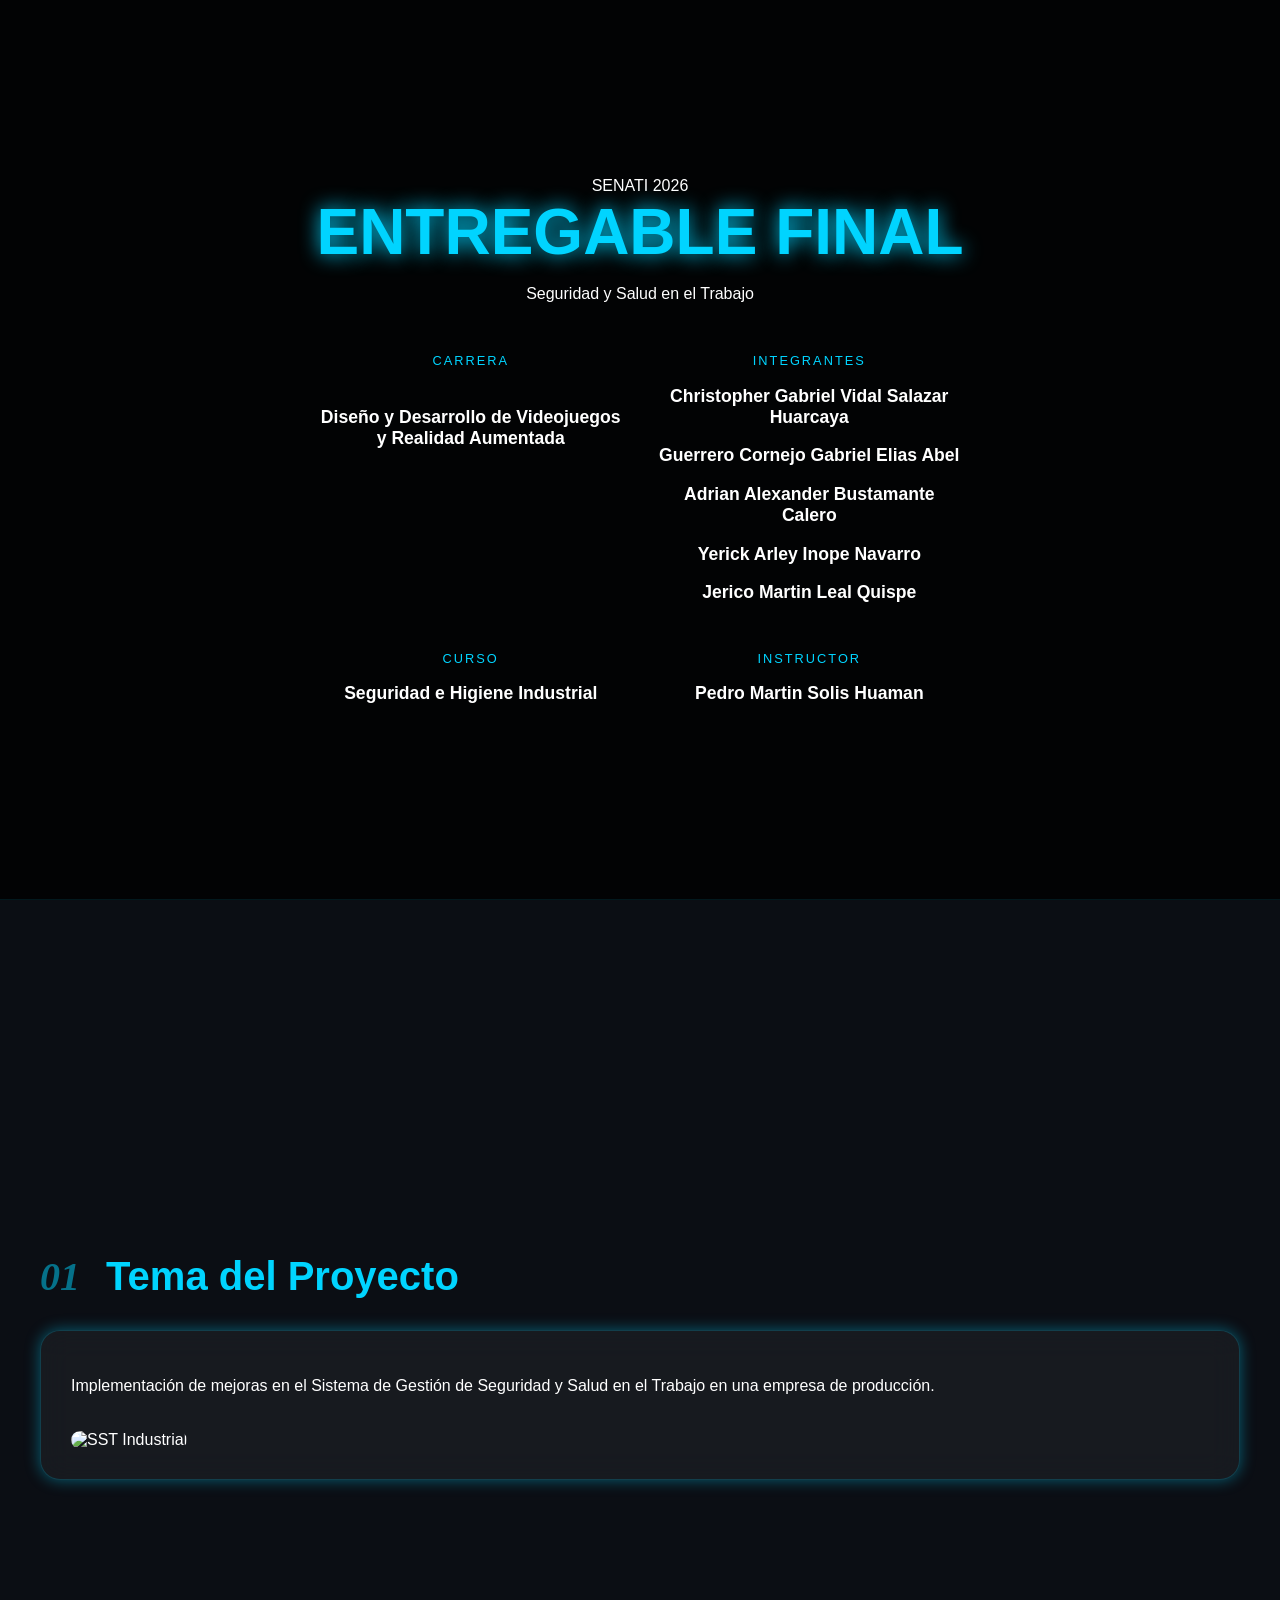
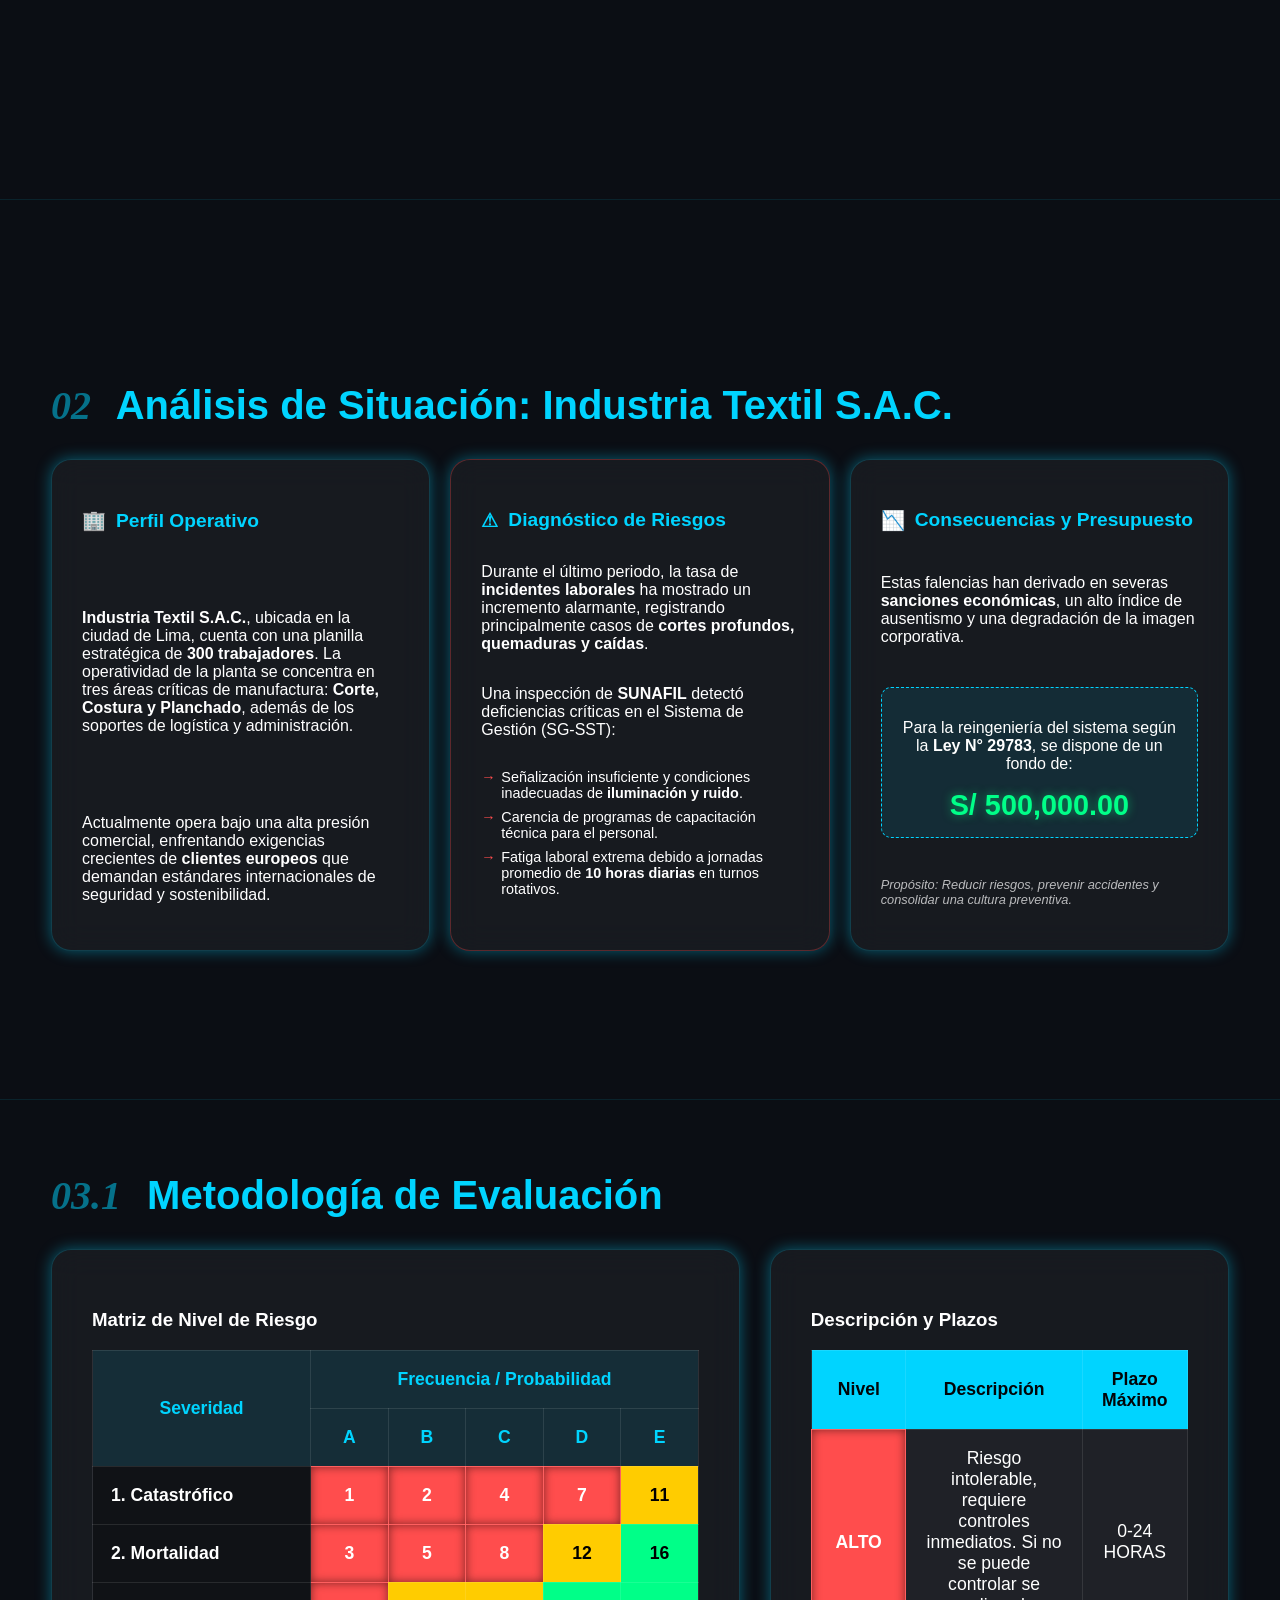
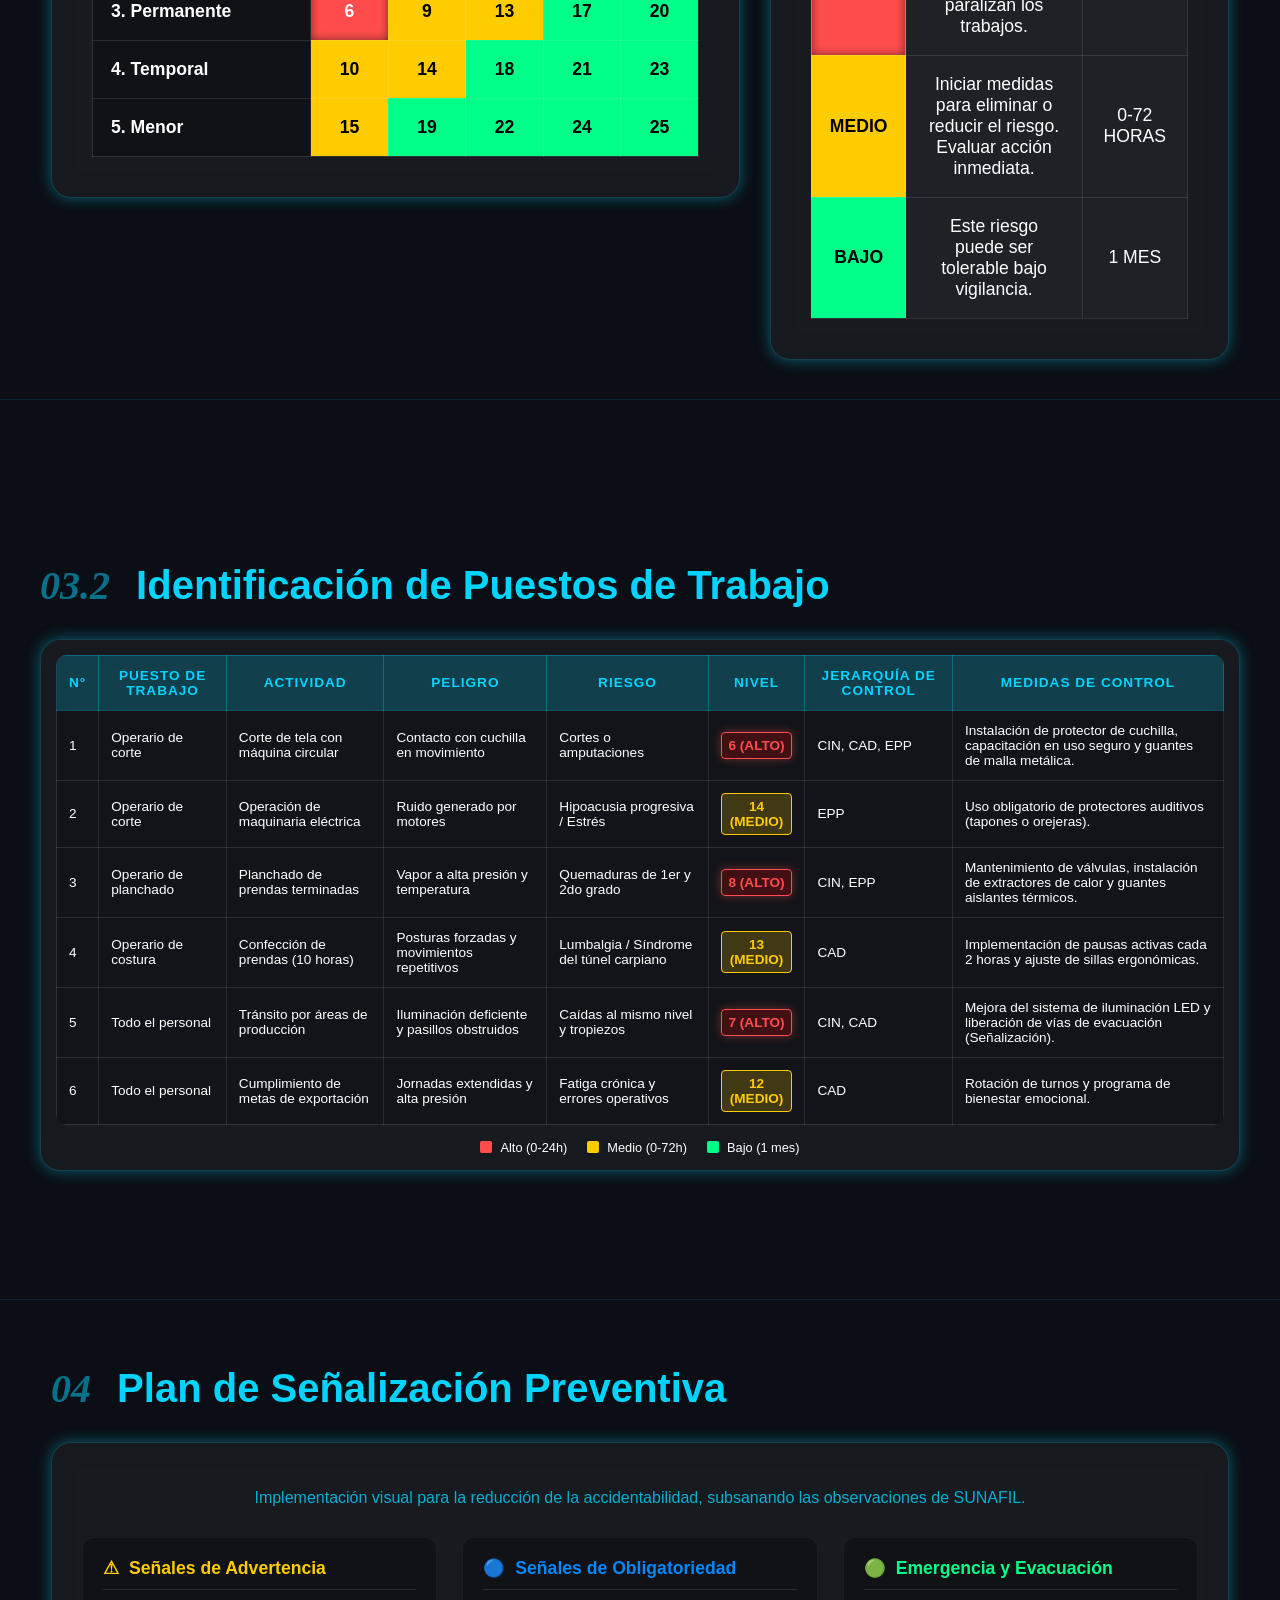
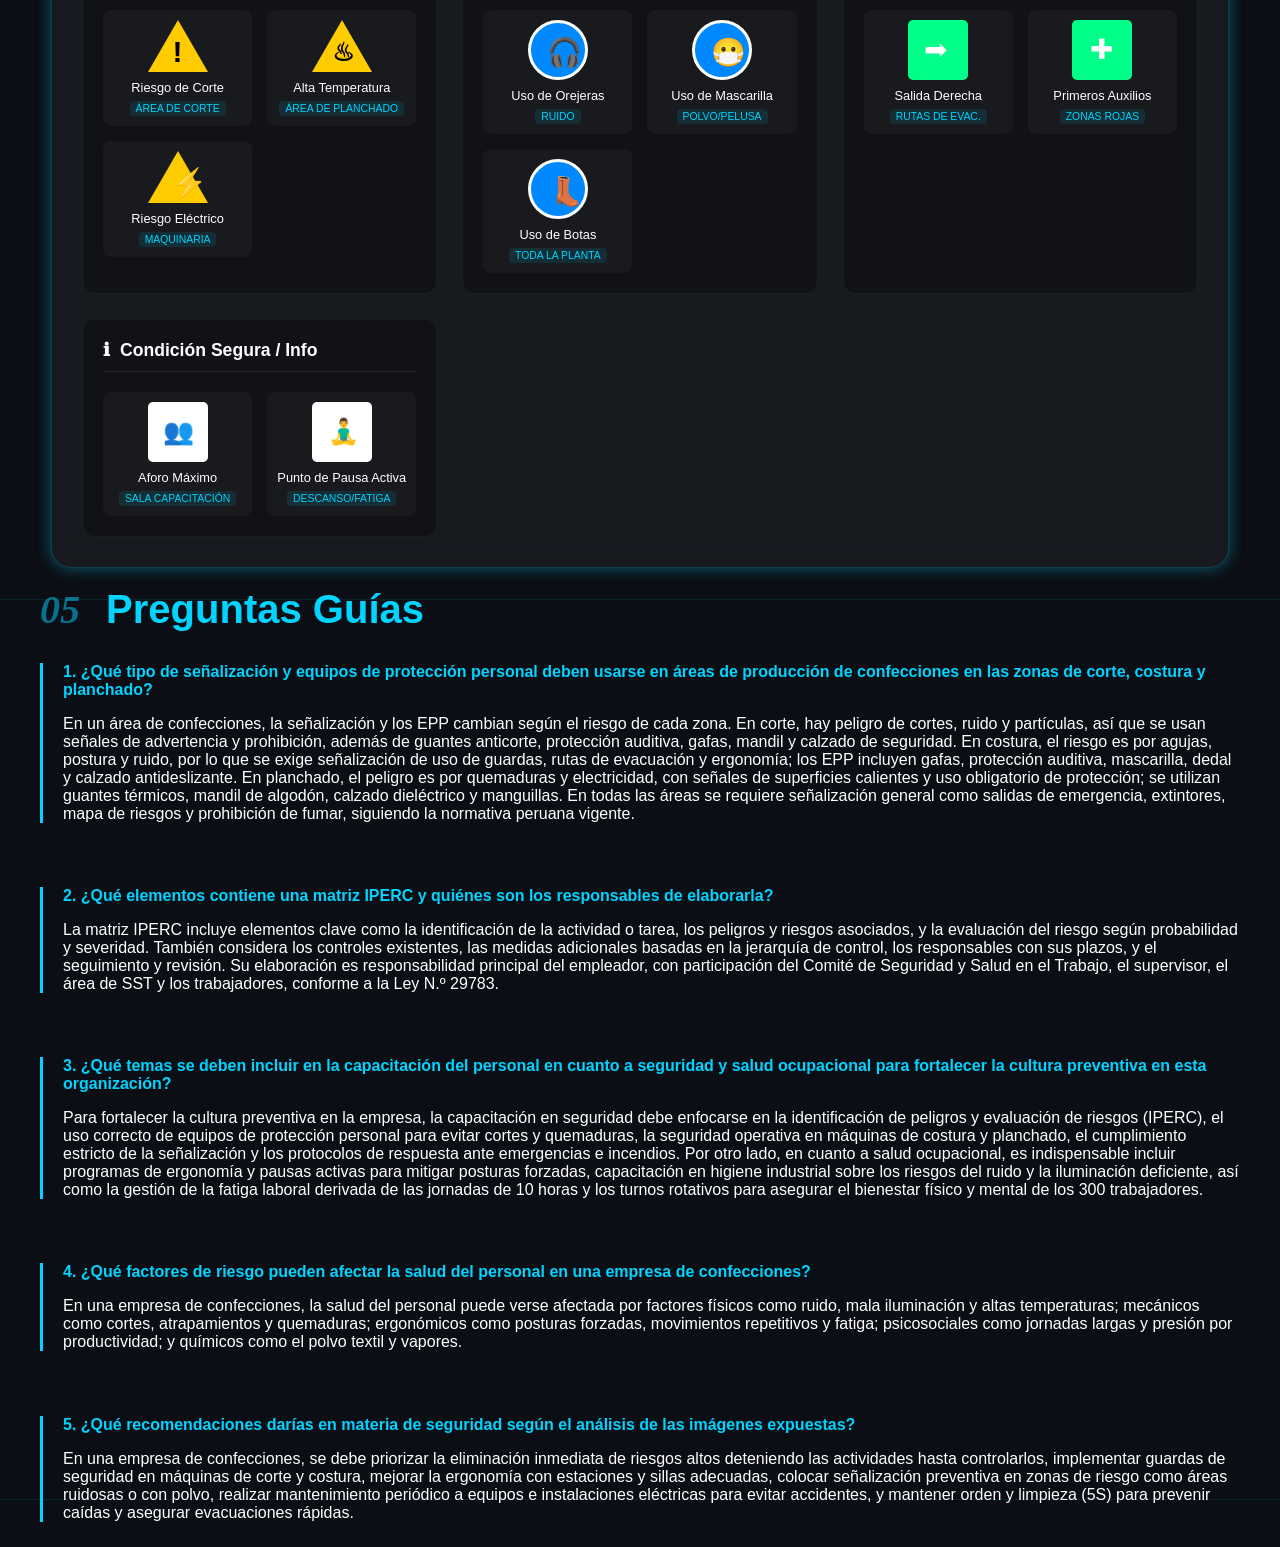
==== index.html @ 2382eca7 "Add files via upload" ====
<!DOCTYPE html>
<html lang="es">
<head>
    <meta charset="UTF-8">
    <meta name="viewport" content="width=device-width, initial-scale=1.0">
    <title>Exposición</title>
    <link rel="stylesheet" href="style.css">
</head>
<body>

    <section class="slide portadas">
        <div class="overlay">
            <div class="header-info">
                <span class="badge-senati">SENATI 2026</span>
            </div>
            <div class="main-title">
                <h1 class="neon-text-static">ENTREGABLE FINAL</h1>
                <p class="subtitle">Seguridad y Salud en el Trabajo</p>
            </div>
            <div class="team-grid">
                <div class="info-item">
                    <label>CARRERA</label>
                    <p><br>Diseño y Desarrollo de Videojuegos y Realidad Aumentada</p>
                </div>
                <div class="info-item">
                    <label>INTEGRANTES</label>
                    <p>Christopher Gabriel Vidal Salazar Huarcaya</p>
                    <p>Guerrero Cornejo Gabriel Elias Abel</p>
                    <p>Adrian Alexander Bustamante Calero</p>
                    <p>Yerick Arley Inope Navarro</p>
                    <p>Jerico Martin Leal Quispe</p>
                </div>
                <div class="info-item">
                    <label>CURSO</label>
                    <p>Seguridad e Higiene Industrial</p>
                </div>
                <div class="info-item">
                    <label>INSTRUCTOR</label>
                    <p>Pedro Martin Solis Huaman</p>
                </div>
            </div>
        </div>
    </section>

    <section class="slide">
        <div class="container">
            <h2 class="section-title"><span class="number">01</span> Tema del Proyecto</h2>
            <div class="glass-card theme-box">
                <p class="highlight-text">Implementación de mejoras en el Sistema de Gestión de Seguridad y Salud en el Trabajo en una empresa de producción.</p>
                <div class="image-placeholder">
                    <img src="https://media.fashionnetwork.com/cdn-cgi/image/format=auto/m/4991/50d8/a78f/7e57/8fc9/8feb/17f2/c57a/26e0/ba05/ba05.jpeg" alt="SST Industrial">
                </div>
            </div>
        </div>
    </section>

   <section class="slide">
    <div class="container wide-container">
        <h2 class="section-title"><span class="number">02</span> Análisis de Situación: Industria Textil S.A.C.</h2>
        
        <div class="grid-context">
            <div class="glass-card context-box">
                <h3><span class="icon">🏢</span> Perfil Operativo</h3>
                <p><strong>Industria Textil S.A.C.</strong>, ubicada en la ciudad de Lima, cuenta con una planilla estratégica de <strong>300 trabajadores</strong>. La operatividad de la planta se concentra en tres áreas críticas de manufactura: <strong>Corte, Costura y Planchado</strong>, además de los soportes de logística y administración.</p>
                <p>Actualmente opera bajo una alta presión comercial, enfrentando exigencias crecientes de <strong>clientes europeos</strong> que demandan estándares internacionales de seguridad y sostenibilidad.</p>
            </div>

            <div class="glass-card context-box critical">
                <h3><span class="icon">⚠</span> Diagnóstico de Riesgos</h3>
                <p>Durante el último periodo, la tasa de <strong>incidentes laborales</strong> ha mostrado un incremento alarmante, registrando principalmente casos de <strong>cortes profundos, quemaduras y caídas</strong>.</p>
                <p>Una inspección de <strong>SUNAFIL</strong> detectó deficiencias críticas en el Sistema de Gestión (SG-SST):</p>
                <ul class="neon-list-small">
                    <li>Señalización insuficiente y condiciones inadecuadas de <strong>iluminación y ruido</strong>.</li>
                    <li>Carencia de programas de capacitación técnica para el personal.</li>
                    <li>Fatiga laboral extrema debido a jornadas promedio de <strong>10 horas diarias</strong> en turnos rotativos.</li>
                </ul>
            </div>

            <div class="glass-card context-box">
                <h3><span class="icon">📉</span> Consecuencias y Presupuesto</h3>
                <p>Estas falencias han derivado en severas <strong>sanciones económicas</strong>, un alto índice de ausentismo y una degradación de la imagen corporativa.</p>
                <div class="budget-highlight">
                    <p>Para la reingeniería del sistema según la <strong>Ley N° 29783</strong>, se dispone de un fondo de:</p>
                    <div class="amount">S/ 500,000.00</div>
                </div>
                <p class="legal-note">Propósito: Reducir riesgos, prevenir accidentes y consolidar una cultura preventiva.</p>
            </div>
        </div>
    </div>
</section>

    <section class="slide">
    <div class="container wide-container">
        <h2 class="section-title"><span class="number">03.1</span> Metodología de Evaluación</h2>
        <div class="grid-methodology">
            
            <div class="glass-card big-card">
                <h3>Matriz de Nivel de Riesgo</h3>
                <table class="risk-matrix big-table">
                    <thead>
                        <tr>
                            <th rowspan="2" class="diagonal">Severidad</th>
                            <th colspan="5">Frecuencia / Probabilidad</th>
                        </tr>
                        <tr>
                            <th>A</th>
                            <th>B</th>
                            <th>C</th>
                            <th>D</th>
                            <th>E</th>
                        </tr>
                    </thead>
                    <tbody>
                        <tr><td class="lbl">1. Catastrófico</td><td class="m-red">1</td><td class="m-red">2</td><td class="m-red">4</td><td class="m-red">7</td><td class="m-yellow">11</td></tr>
                        <tr><td class="lbl">2. Mortalidad</td><td class="m-red">3</td><td class="m-red">5</td><td class="m-red">8</td><td class="m-yellow">12</td><td class="m-green">16</td></tr>
                        <tr><td class="lbl">3. Permanente</td><td class="m-red">6</td><td class="m-yellow">9</td><td class="m-yellow">13</td><td class="m-green">17</td><td class="m-green">20</td></tr>
                        <tr><td class="lbl">4. Temporal</td><td class="m-yellow">10</td><td class="m-yellow">14</td><td class="m-green">18</td><td class="m-green">21</td><td class="m-green">23</td></tr>
                        <tr><td class="lbl">5. Menor</td><td class="m-yellow">15</td><td class="m-green">19</td><td class="m-green">22</td><td class="m-green">24</td><td class="m-green">25</td></tr>
                    </tbody>
                </table>
            </div>

            <div class="glass-card big-card">
                <h3>Descripción y Plazos</h3>
                <table class="deadline-table big-table">
                    <thead>
                        <tr>
                            <th>Nivel</th>
                            <th>Descripción</th>
                            <th>Plazo Máximo</th>
                        </tr>
                    </thead>
                    <tbody>
                        <tr class="row-large">
                            <td class="m-red">ALTO</td>
                            <td>Riesgo intolerable, requiere controles inmediatos. Si no se puede controlar se paralizan los trabajos.</td>
                            <td>0-24 HORAS</td>
                        </tr>
                        <tr class="row-large">
                            <td class="m-yellow">MEDIO</td>
                            <td>Iniciar medidas para eliminar o reducir el riesgo. Evaluar acción inmediata.</td>
                            <td>0-72 HORAS</td>
                        </tr>
                        <tr class="row-large">
                            <td class="m-green">BAJO</td>
                            <td>Este riesgo puede ser tolerable bajo vigilancia.</td>
                            <td>1 MES</td>
                        </tr>
                    </tbody>
                </table>
            </div>

        </div>
    </div>
</section>

    <section class="slide">
    <div class="container">
        <h2 class="section-title"><span class="number">03.2</span> Identificación de Puestos de Trabajo</h2>
        <div class="glass-card table-main-container">
            <div class="table-scroll">
                <table class="iperc-table">
                    <thead>
                        <tr>
                            <th>N°</th>
                            <th>Puesto de Trabajo</th>
                            <th>Actividad</th>
                            <th>Peligro</th>
                            <th>Riesgo</th>
                            <th>Nivel</th>
                            <th>Jerarquía de Control</th>
                            <th>Medidas de Control</th>
                        </tr>
                    </thead>
                    <tbody>
                        <tr>
    <td>1</td>
    <td>Operario de corte</td>
    <td>Corte de tela con máquina circular</td>
    <td>Contacto con cuchilla en movimiento</td>
    <td>Cortes o amputaciones</td>
    <td><span class="risk-badge red">6 (ALTO)</span></td>
    <td>CIN, CAD, EPP</td>
    <td>Instalación de protector de cuchilla, capacitación en uso seguro y guantes de malla metálica.</td>
</tr>

<tr>
    <td>2</td>
    <td>Operario de corte</td>
    <td>Operación de maquinaria eléctrica</td>
    <td>Ruido generado por motores</td>
    <td>Hipoacusia progresiva / Estrés</td>
    <td><span class="risk-badge yellow">14 (MEDIO)</span></td>
    <td>EPP</td>
    <td>Uso obligatorio de protectores auditivos (tapones o orejeras).</td>
</tr>

<tr>
    <td>3</td>
    <td>Operario de planchado</td>
    <td>Planchado de prendas terminadas</td>
    <td>Vapor a alta presión y temperatura</td>
    <td>Quemaduras de 1er y 2do grado</td>
    <td><span class="risk-badge red">8 (ALTO)</span></td>
    <td>CIN, EPP</td>
    <td>Mantenimiento de válvulas, instalación de extractores de calor y guantes aislantes térmicos.</td>
</tr>

<tr>
    <td>4</td>
    <td>Operario de costura</td>
    <td>Confección de prendas (10 horas)</td>
    <td>Posturas forzadas y movimientos repetitivos</td>
    <td>Lumbalgia / Síndrome del túnel carpiano</td>
    <td><span class="risk-badge yellow">13 (MEDIO)</span></td>
    <td>CAD</td>
    <td>Implementación de pausas activas cada 2 horas y ajuste de sillas ergonómicas.</td>
</tr>

<tr>
    <td>5</td>
    <td>Todo el personal</td>
    <td>Tránsito por áreas de producción</td>
    <td>Iluminación deficiente y pasillos obstruidos</td>
    <td>Caídas al mismo nivel y tropiezos</td>
    <td><span class="risk-badge red">7 (ALTO)</span></td>
    <td>CIN, CAD</td>
    <td>Mejora del sistema de iluminación LED y liberación de vías de evacuación (Señalización).</td>
</tr>

<tr>
    <td>6</td>
    <td>Todo el personal</td>
    <td>Cumplimiento de metas de exportación</td>
    <td>Jornadas extendidas y alta presión</td>
    <td>Fatiga crónica y errores operativos</td>
    <td><span class="risk-badge yellow">12 (MEDIO)</span></td>
    <td>CAD</td>
    <td>Rotación de turnos y programa de bienestar emocional.</td>
</tr>
                    </tbody>
                </table>
            </div>
            
            <div class="matrix-legend">
                <div class="legend-item"><span class="box red"></span> Alto (0-24h)</div>
                <div class="legend-item"><span class="box yellow"></span> Medio (0-72h)</div>
                <div class="legend-item"><span class="box green"></span> Bajo (1 mes)</div>
            </div>
        </div>
    </div>
</section>

<section class="slide">
    <div class="container wide-container">
        <h2 class="section-title"><span class="number">04</span> Plan de Señalización Preventiva</h2>
        <div class="glass-card signage-panel">
            <p class="panel-intro">Implementación visual para la reducción de la accidentabilidad, subsanando las observaciones de SUNAFIL.</p>
            
            <div class="signage-grid">
                
                <div class="sign-group warning">
                    <h3><span class="icon">⚠</span> Señales de Advertencia</h3>
                    <div class="sign-list">
                        <div class="sign-item">
                            <div class="sign-visual warning-sign"></div>
                            <p>Riesgo de Corte</p>
                            <span class="area-tag">Área de Corte</span>
                        </div>
                        <div class="sign-item">
                            <div class="sign-visual warning-sign temp"></div>
                            <p>Alta Temperatura</p>
                            <span class="area-tag">Área de Planchado</span>
                        </div>
                        <div class="sign-item">
                            <div class="sign-visual warning-sign elec"></div>
                            <p>Riesgo Eléctrico</p>
                            <span class="area-tag">Maquinaria</span>
                        </div>
                    </div>
                </div>

                <div class="sign-group mandatory">
                    <h3><span class="icon">🔵</span> Señales de Obligatoriedad</h3>
                    <div class="sign-list">
                        <div class="sign-item">
                            <div class="sign-visual mandatory-sign ear"></div>
                            <p>Uso de Orejeras</p>
                            <span class="area-tag">Ruido</span>
                        </div>
                        <div class="sign-item">
                            <div class="sign-visual mandatory-sign mask"></div>
                            <p>Uso de Mascarilla</p>
                            <span class="area-tag">Polvo/Pelusa</span>
                        </div>
                        <div class="sign-item">
                            <div class="sign-visual mandatory-sign boot"></div>
                            <p>Uso de Botas</p>
                            <span class="area-tag">Toda la Planta</span>
                        </div>
                    </div>
                </div>

                <div class="sign-group emergency">
                    <h3><span class="icon">🟢</span> Emergencia y Evacuación</h3>
                    <div class="sign-list">
                        <div class="sign-item">
                            <div class="sign-visual emergency-sign exit-r"></div>
                            <p>Salida Derecha</p>
                            <span class="area-tag">Rutas de Evac.</span>
                        </div>
                        <div class="sign-item">
                            <div class="sign-visual emergency-sign f-aid"></div>
                            <p>Primeros Auxilios</p>
                            <span class="area-tag">Zonas Rojas</span>
                        </div>
                    </div>
                </div>

                <div class="sign-group info">
                    <h3><span class="icon">ℹ</span> Condición Segura / Info</h3>
                    <div class="sign-list">
                        <div class="sign-item">
                            <div class="sign-visual info-sign aforo"></div>
                            <p>Aforo Máximo</p>
                            <span class="area-tag">Sala Capacitación</span>
                        </div>
                        <div class="sign-item">
                            <div class="sign-visual info-sign pauses"></div>
                            <p>Punto de Pausa Activa</p>
                            <span class="area-tag">Descanso/Fatiga</span>
                        </div>
                    </div>
                </div>

            </div>
        </div>
    </div>
</section>

    <section class="slide">
        <div class="container">
            <h2 class="section-title"><span class="number">05</span> Preguntas Guías</h2>
            <div class="accordion">
                <div class="question-item">
                    <h4>1. ¿Qué tipo de señalización y equipos de protección personal deben usarse en áreas de producción de confecciones en las zonas de corte, costura y planchado?</h4>
                    <p>En un área de confecciones, la señalización y los EPP cambian según el riesgo de cada zona. En corte, hay peligro de cortes, ruido y partículas, así que se usan señales de advertencia y prohibición, además de guantes anticorte, protección auditiva, gafas, mandil y calzado de seguridad. En costura, el riesgo es por agujas, postura y ruido, por lo que se exige señalización de uso de guardas, rutas de evacuación y ergonomía; los EPP incluyen gafas, protección auditiva, mascarilla, dedal y calzado antideslizante. En planchado, el peligro es por quemaduras y electricidad, con señales de superficies calientes y uso obligatorio de protección; se utilizan guantes térmicos, mandil de algodón, calzado dieléctrico y manguillas. En todas las áreas se requiere señalización general como salidas de emergencia, extintores, mapa de riesgos y prohibición de fumar, siguiendo la normativa peruana vigente.</p>
                </div>
                <br>
                <div class="question-item">
                    <h4>2. ¿Qué elementos contiene una matriz IPERC y quiénes son los responsables de elaborarla?</h4>
                    <p>La matriz IPERC incluye elementos clave como la identificación de la actividad o tarea, los peligros y riesgos asociados, y la evaluación del riesgo según probabilidad y severidad. También considera los controles existentes, las medidas adicionales basadas en la jerarquía de control, los responsables con sus plazos, y el seguimiento y revisión. Su elaboración es responsabilidad principal del empleador, con participación del Comité de Seguridad y Salud en el Trabajo, el supervisor, el área de SST y los trabajadores, conforme a la Ley N.º 29783.</p>
                </div>
                <br>
                <div class="question-item">
                    <h4>3. ¿Qué temas se deben incluir en la capacitación del personal en cuanto a seguridad y salud ocupacional para fortalecer la cultura preventiva en esta organización?</h4>
                    <p>Para fortalecer la cultura preventiva en la empresa, la capacitación en seguridad debe enfocarse en la identificación de peligros y evaluación de riesgos (IPERC), el uso correcto de equipos de protección personal para evitar cortes y quemaduras, la seguridad operativa en máquinas de costura y planchado, el cumplimiento estricto de la señalización y los protocolos de respuesta ante emergencias e incendios. Por otro lado, en cuanto a salud ocupacional, es indispensable incluir programas de ergonomía y pausas activas para mitigar posturas forzadas, capacitación en higiene industrial sobre los riesgos del ruido y la iluminación deficiente, así como la gestión de la fatiga laboral derivada de las jornadas de 10 horas y los turnos rotativos para asegurar el bienestar físico y mental de los 300 trabajadores.</p>
                </div>
                <br>
                <div class="question-item">
                    <h4>4. ¿Qué factores de riesgo pueden afectar la salud del personal en una empresa de confecciones?</h4>
                    <p>En una empresa de confecciones, la salud del personal puede verse afectada por factores físicos como ruido, mala iluminación y altas temperaturas; mecánicos como cortes, atrapamientos y quemaduras; ergonómicos como posturas forzadas, movimientos repetitivos y fatiga; psicosociales como jornadas largas y presión por productividad; y químicos como el polvo textil y vapores.</p>
                </div>
                <br>
                <div class="question-item">
                    <h4>5. ¿Qué recomendaciones darías en materia de seguridad según el análisis de las imágenes expuestas?</h4>
                    <p>En una empresa de confecciones, se debe priorizar la eliminación inmediata de riesgos altos deteniendo las actividades hasta controlarlos, implementar guardas de seguridad en máquinas de corte y costura, mejorar la ergonomía con estaciones y sillas adecuadas, colocar señalización preventiva en zonas de riesgo como áreas ruidosas o con polvo, realizar mantenimiento periódico a equipos e instalaciones eléctricas para evitar accidentes, y mantener orden y limpieza (5S) para prevenir caídas y asegurar evacuaciones rápidas.</p>
                </div>
            </div>
        </div>
    </section>


</body>
</html>
---- style.css ----
:root {
    --neon-blue: #00d4ff;
    --dark-bg: #030508;
    --glass-bg: rgba(255, 255, 255, 0.05);
    --border-glow: 0 0 15px rgba(0, 212, 255, 0.4);
}

* { box-sizing: border-box; }

body {
    background-color: var(--dark-bg);
    color: #e6edf3;
    font-family: 'Segoe UI', sans-serif;
    margin: 0;
    scroll-snap-type: y mandatory; /* Hace que se detenga en cada slide */
}

.slide {
    height: 100vh;
    display: flex;
    align-items: center;
    justify-content: center;
    scroll-snap-align: start;
    padding: 20px;
    border-bottom: 1px solid rgba(0, 212, 255, 0.1);
}

.container { width: 100%; max-width: 1200px; }

/* PORTADA */
.portadas {
    background-image: linear-gradient(rgba(0,0,0,0.8), rgba(0,0,0,0.8)), 
                      url('https://images.unsplash.com/photo-1504384308090-c894fdcc538d?auto=format&fit=crop&q=80&w=2000');
    background-size: cover;
    text-align: center;
}

.neon-text-static {
    font-size: 4rem;
    color: var(--neon-blue);
    text-shadow: 0 0 20px var(--neon-blue);
    margin: 0;
}

.team-grid {
    display: grid;
    grid-template-columns: repeat(auto-fit, minmax(200px, 1fr));
    gap: 30px;
    margin-top: 50px;
}

.info-item label {
    display: block;
    color: var(--neon-blue);
    font-size: 0.8rem;
    letter-spacing: 2px;
    margin-bottom: 5px;
}

.info-item p { font-weight: bold; font-size: 1.1rem; }

/* CARDS E INTERFAZ */
.glass-card {
    background: var(--glass-bg);
    backdrop-filter: blur(15px);
    border: 1px solid rgba(0, 212, 255, 0.2);
    border-radius: 20px;
    padding: 30px;
    box-shadow: var(--border-glow);
}

.section-title {
    font-size: 2.5rem;
    color: var(--neon-blue);
    margin-bottom: 30px;
}

.number {
    font-family: serif;
    font-style: italic;
    opacity: 0.5;
    margin-right: 15px;
}

.grid-2col {
    display: grid;
    grid-template-columns: 1fr 1fr;
    gap: 30px;
}

/* IMAGENES */
.image-placeholder img {
    width: 100%;
    border-radius: 10px;
    margin-top: 20px;
    filter: grayscale(30%) contrast(1.2);
}

.mini-gallery {
    display: grid;
    grid-template-columns: 1fr 1fr;
    gap: 10px;
}

.img-thumb {
    background: #111;
    height: 100px;
    display: flex;
    align-items: center;
    justify-content: center;
    border: 1px dashed var(--neon-blue);
    border-radius: 8px;
}

/* LISTAS Y PREGUNTAS */
.neon-list li {
    margin-bottom: 10px;
    list-style: none;
}
.neon-list li::before {
    content: "⚡";
    margin-right: 10px;
    color: var(--neon-blue);
}

.question-item {
    border-left: 3px solid var(--neon-blue);
    padding-left: 20px;
    margin-bottom: 25px;
}

.question-item h4 { color: var(--neon-blue); margin-bottom: 5px; }

footer {
    position: fixed;
    bottom: 10px;
    width: 100%;
    text-align: center;
    font-size: 0.7rem;
    opacity: 0.5;
}
/* Estilos específicos para la Matriz IPERC */
.table-main-container {
    padding: 15px !important;
}

.table-scroll {
    overflow-x: auto;
    border-radius: 10px;
}

.iperc-table {
    width: 100%;
    border-collapse: collapse;
    font-size: 0.85rem;
    color: #fff;
}

.iperc-table th {
    background: rgba(0, 212, 255, 0.2);
    color: var(--neon-blue);
    padding: 12px;
    border: 1px solid rgba(0, 212, 255, 0.3);
    text-transform: uppercase;
    letter-spacing: 1px;
}

.iperc-table td {
    padding: 12px;
    border: 1px solid rgba(255, 255, 255, 0.1);
    background: rgba(0, 0, 0, 0.2);
}

/* Badges de Riesgo Neón */
.risk-badge {
    display: block;
    padding: 5px;
    text-align: center;
    border-radius: 4px;
    font-weight: bold;
}

.risk-badge.red {
    background: rgba(255, 0, 0, 0.2);
    color: #ff4d4d;
    border: 1px solid #ff4d4d;
    box-shadow: 0 0 10px rgba(255, 77, 77, 0.4);
}

.risk-badge.yellow {
    background: rgba(255, 204, 0, 0.2);
    color: #ffcc00;
    border: 1px solid #ffcc00;
}

/* Leyenda inferior */
.matrix-legend {
    display: flex;
    gap: 20px;
    margin-top: 15px;
    justify-content: center;
    font-size: 0.8rem;
}

.legend-item { display: flex; align-items: center; gap: 8px; }

.box { width: 12px; height: 12px; border-radius: 2px; }
.box.red { background: #ff4d4d; }
.box.yellow { background: #ffcc00; }
.box.green { background: #00ff88; }
/* Estilos para las tablas de metodología */
.risk-matrix, .deadline-table {
    width: 100%;
    border-collapse: collapse;
    font-size: 0.75rem;
    text-align: center;
}

.risk-matrix th, .risk-matrix td, 
.deadline-table th, .deadline-table td {
    border: 1px solid rgba(255, 255, 255, 0.1);
    padding: 8px;
}

.risk-matrix th {
    background: rgba(0, 212, 255, 0.1);
    color: var(--neon-blue);
}

.risk-matrix .lbl {
    text-align: left;
    background: rgba(0, 0, 0, 0.3);
    font-weight: bold;
}

/* Colores de la Matriz */
.m-red {
    background: #ff4d4d !important;
    color: white;
    font-weight: bold;
    box-shadow: inset 0 0 10px rgba(0,0,0,0.5);
}

.m-yellow {
    background: #ffcc00 !important;
    color: black;
    font-weight: bold;
}

.m-green {
    background: #00ff88 !important;
    color: black;
    font-weight: bold;
}

/* Tabla de Plazos */
.deadline-table th {
    background: var(--neon-blue);
    color: var(--dark-bg);
}

.deadline-table td {
    background: rgba(255, 255, 255, 0.03);
}
/* Contenedor extra ancho para esta sección */
.wide-container {
    max-width: 95% !important;
}

.grid-methodology {
    display: grid;
    grid-template-columns: 1.2fr 0.8fr; /* La matriz de números es un poco más ancha */
    gap: 30px;
    align-items: start;
}

.big-card {
    padding: 40px !important; /* Más espacio interno */
}

/* Aumentar tamaño de tablas */
.big-table {
    font-size: 1.1rem !important; /* Texto más grande */
}

.big-table th, .big-table td {
    padding: 18px !important; /* Celdas más amplias */
}

/* Para la tabla de plazos, dar más altura a las filas */
.row-large td {
    height: 100px;
    vertical-align: middle;
}

/* Efecto Hover para resaltar durante la charla */
.big-table tbody tr:hover {
    background: rgba(0, 212, 255, 0.1);
    cursor: pointer;
}

/* Ajuste para pantallas pequeñas */
@media (max-width: 1100px) {
    .grid-methodology {
        grid-template-columns: 1fr;
    }
}
.budget-box {
    background: rgba(0, 255, 136, 0.1);
    border: 1px solid #00ff88;
    padding: 20px;
    border-radius: 10px;
    text-align: center;
    margin-top: 20px;
}

.budget-box label {
    font-size: 0.7rem;
    letter-spacing: 2px;
    color: #00ff88;
    display: block;
    margin-bottom: 10px;
}

.info-highlight {
    border-left: 3px solid var(--neon-blue);
    padding-left: 15px;
    font-style: italic;
    margin-bottom: 20px;
}
/* Bloques de información dentro de las cards */
.info-block {
    margin-top: 20px;
    background: rgba(0, 0, 0, 0.3);
    padding: 15px;
    border-radius: 10px;
    border-left: 3px solid var(--neon-blue);
}

.info-block h4 {
    margin-top: 0;
    color: var(--neon-blue);
    font-size: 0.9rem;
    text-transform: uppercase;
}

/* Caja de indicadores de impacto */
.status-box {
    display: flex;
    gap: 15px;
    margin: 20px 0;
}

.status-item {
    flex: 1;
    background: rgba(255, 255, 255, 0.03);
    padding: 10px;
    border-radius: 8px;
    text-align: center;
    border: 1px solid rgba(255, 255, 255, 0.1);
}

.status-item label {
    display: block;
    font-size: 0.65rem;
    text-transform: uppercase;
    margin-bottom: 5px;
}

.status-item .val {
    font-size: 1.4rem;
    font-weight: bold;
}
/* --- PANEL DE SEÑALÉTICA --- */
.signage-panel {
    padding: 30px !important;
}

.panel-intro {
    text-align: center;
    color: var(--neon-blue);
    font-size: 1rem;
    margin-bottom: 30px;
    opacity: 0.8;
}

.signage-grid {
    display: grid;
    grid-template-columns: repeat(auto-fit, minmax(280px, 1fr));
    gap: 25px;
}

.sign-group {
    background: rgba(0, 0, 0, 0.3);
    border-radius: 12px;
    padding: 20px;
    border: 1px solid rgba(255, 255, 255, 0.05);
}

.sign-group h3 {
    margin-top: 0;
    font-size: 1.1rem;
    display: flex;
    align-items: center;
    gap: 10px;
    border-bottom: 1px solid rgba(255, 255, 255, 0.1);
    padding-bottom: 10px;
}

/* Colores de Títulos por Grupo */
.sign-group.warning h3 { color: #ffcc00; } /* Amarillo Advertencia */
.sign-group.mandatory h3 { color: #0088ff; } /* Azul Obligatorio */
.sign-group.emergency h3 { color: #00ff88; } /* Verde Emergencia */
.sign-group.info h3 { color: #fff; }

.sign-list {
    display: grid;
    grid-template-columns: repeat(auto-fit, minmax(110px, 1fr));
    gap: 15px;
    margin-top: 20px;
}

.sign-item {
    text-align: center;
    background: rgba(255, 255, 255, 0.03);
    padding: 10px;
    border-radius: 8px;
    transition: 0.3s;
}

.sign-item:hover {
    transform: translateY(-5px);
    background: rgba(255, 255, 255, 0.08);
}

.sign-item p {
    font-size: 0.8rem;
    margin: 8px 0 3px 0;
}

.area-tag {
    display: inline-block;
    font-size: 0.65rem;
    color: var(--neon-blue);
    background: rgba(0, 212, 255, 0.1);
    padding: 2px 6px;
    border-radius: 4px;
    text-transform: uppercase;
}

/* --- DIBUJO DE SEÑALES CSS (Iconos Simulados) --- */
.sign-visual {
    width: 60px;
    height: 60px;
    margin: 0 auto;
    position: relative;
}

/* 1. Advertencia (Triángulo) */
.warning-sign {
    border-left: 30px solid transparent;
    border-right: 30px solid transparent;
    border-bottom: 52px solid #ffcc00;
    width: 0; height: 0;
}
.warning-sign::after { /* Símbolo interno */
    content: "!";
    position: absolute;
    color: #000; font-weight: bold; font-size: 30px;
    top: 15px; left: -5px;
}
/* Variaciones */
.warning-sign.temp::after { content: "♨"; font-size: 25px; top: 18px; left: -10px; }
.warning-sign.elec::after { content: "⚡"; top: 15px; left: -8px; }


/* 2. Obligatoriedad (Círculo) */
.mandatory-sign {
    background: #0088ff;
    border-radius: 50%;
    border: 3px solid #fff;
}
.mandatory-sign::after {
    position: absolute; color: #fff; font-size: 28px;
}
.mandatory-sign.ear::after { content: "🎧"; top: 13px; left: 16px; }
.mandatory-sign.mask::after { content: "😷"; top: 13px; left: 16px; }
.mandatory-sign.boot::after { content: "👢"; top: 13px; left: 18px; }


/* 3. Emergencia (Rectángulo) */
.emergency-sign {
    background: #00ff88;
    border-radius: 5px;
}
.emergency-sign::after {
    position: absolute; color: #fff; font-size: 28px;
}
.emergency-sign.exit-r::after { content: "➡"; top: 13px; left: 16px; }
.emergency-sign.f-aid::after { content: "✚"; top: 13px; left: 18px; }


/* 4. Info (Rectángulo Blanco) */
.info-sign {
    background: #fff;
    border-radius: 5px;
}
.info-sign::after {
    position: absolute; color: #000; font-size: 25px;
}
.info-sign.aforo::after { content: "👥"; top: 15px; left: 15px; }
.info-sign.pauses::after { content: "🧘‍♂️"; top: 15px; left: 16px; }
/* Layout del Contexto Extendido */
.grid-context {
    display: grid;
    grid-template-columns: repeat(auto-fit, minmax(300px, 1fr));
    gap: 20px;
    margin-top: 20px;
}

.context-box {
    display: flex;
    flex-direction: column;
    justify-content: space-between;
}

.context-box h3 {
    color: var(--neon-blue);
    font-size: 1.2rem;
    margin-bottom: 15px;
    display: flex;
    align-items: center;
    gap: 10px;
}

.critical {
    border: 1px solid rgba(255, 77, 77, 0.3) !important;
    background: rgba(255, 0, 0, 0.05) !important;
}

.neon-list-small {
    list-style: none;
    padding: 0;
    font-size: 0.9rem;
}

.neon-list-small li {
    margin-bottom: 8px;
    padding-left: 20px;
    position: relative;
}

.neon-list-small li::before {
    content: "→";
    position: absolute;
    left: 0;
    color: #ff4d4d;
}

/* Resalte del Presupuesto */
.budget-highlight {
    background: rgba(0, 212, 255, 0.1);
    padding: 15px;
    border-radius: 10px;
    text-align: center;
    border: 1px dashed var(--neon-blue);
    margin: 15px 0;
}

.budget-highlight .amount {
    font-size: 1.8rem;
    font-weight: bold;
    color: #00ff88;
    text-shadow: 0 0 10px rgba(0, 255, 136, 0.5);
}

.legal-note {
    font-size: 0.8rem;
    font-style: italic;
    opacity: 0.7;
}
/* Variables por Defecto (Modo Oscuro) */
:root {
    --bg-color: #0b0e14;
    --card-bg: rgba(255, 255, 255, 0.05);
    --text-color: #ffffff;
    --neon-color: #00d4ff;
}

/* Variables para Modo Claro */
[data-theme="light"] {
    --bg-color: #f0f2f5;
    --card-bg: rgba(255, 255, 255, 0.9);
    --text-color: #1a1a1a;
    --neon-color: #007bff; /* Un azul más sólido para lectura */
}

/* Estilos del Botón Switch */
.theme-switch-wrapper {
    display: flex;
    align-items: center;
    position: fixed;
    top: 20px;
    right: 20px;
    z-index: 1000;
    gap: 10px;
    font-family: sans-serif;
    color: var(--text-color);
}

.theme-switch {
    display: inline-block;
    height: 34px;
    position: relative;
    width: 60px;
}

.theme-switch input { display: none; }

.slider {
    background-color: #333;
    bottom: 0;
    cursor: pointer;
    left: 0;
    position: absolute;
    right: 0;
    top: 0;
    transition: .4s;
    display: flex;
    align-items: center;
    justify-content: space-around;
    padding: 0 5px;
}

.slider::before {
    background-color: #fff;
    bottom: 4px;
    content: "";
    height: 26px;
    left: 4px;
    position: absolute;
    transition: .4s;
    width: 26px;
    z-index: 2;
}

input:checked + .slider { background-color: var(--neon-color); }
input:checked + .slider::before { transform: translateX(26px); }

.slider.round { border-radius: 34px; }
.slider.round::before { border-radius: 50%; }

.icon-sun, .icon-moon { font-size: 14px; }
/* VARIABLES GLOBALES */
:root {
    --bg-color: #0b0e14; /* Color oscuro de fondo */
    --card-bg: rgba(255, 255, 255, 0.05);
    --text-color: #ffffff;
    --neon-blue: #00d4ff;
}

/* ESTADOS CUANDO EL MODO CLARO ESTÁ ACTIVO */
[data-theme="light"] {
    --bg-color: #ffffff; /* Fondo blanco */
    --card-bg: #f0f2f5;  /* Gris muy claro para tarjetas */
    --text-color: #1a1a1a; /* Texto negro */
    --neon-blue: #0056b3;  /* Azul oscuro para que se lea en blanco */
}

/* APLICA LAS VARIABLES AL CUERPO */
body {
    background-color: var(--bg-color);
    color: var(--text-color);
    transition: background-color 0.3s ease, color 0.3s ease;
}

.glass-card {
    background: var(--card-bg) !important;
    color: var(--text-color) !important;
}
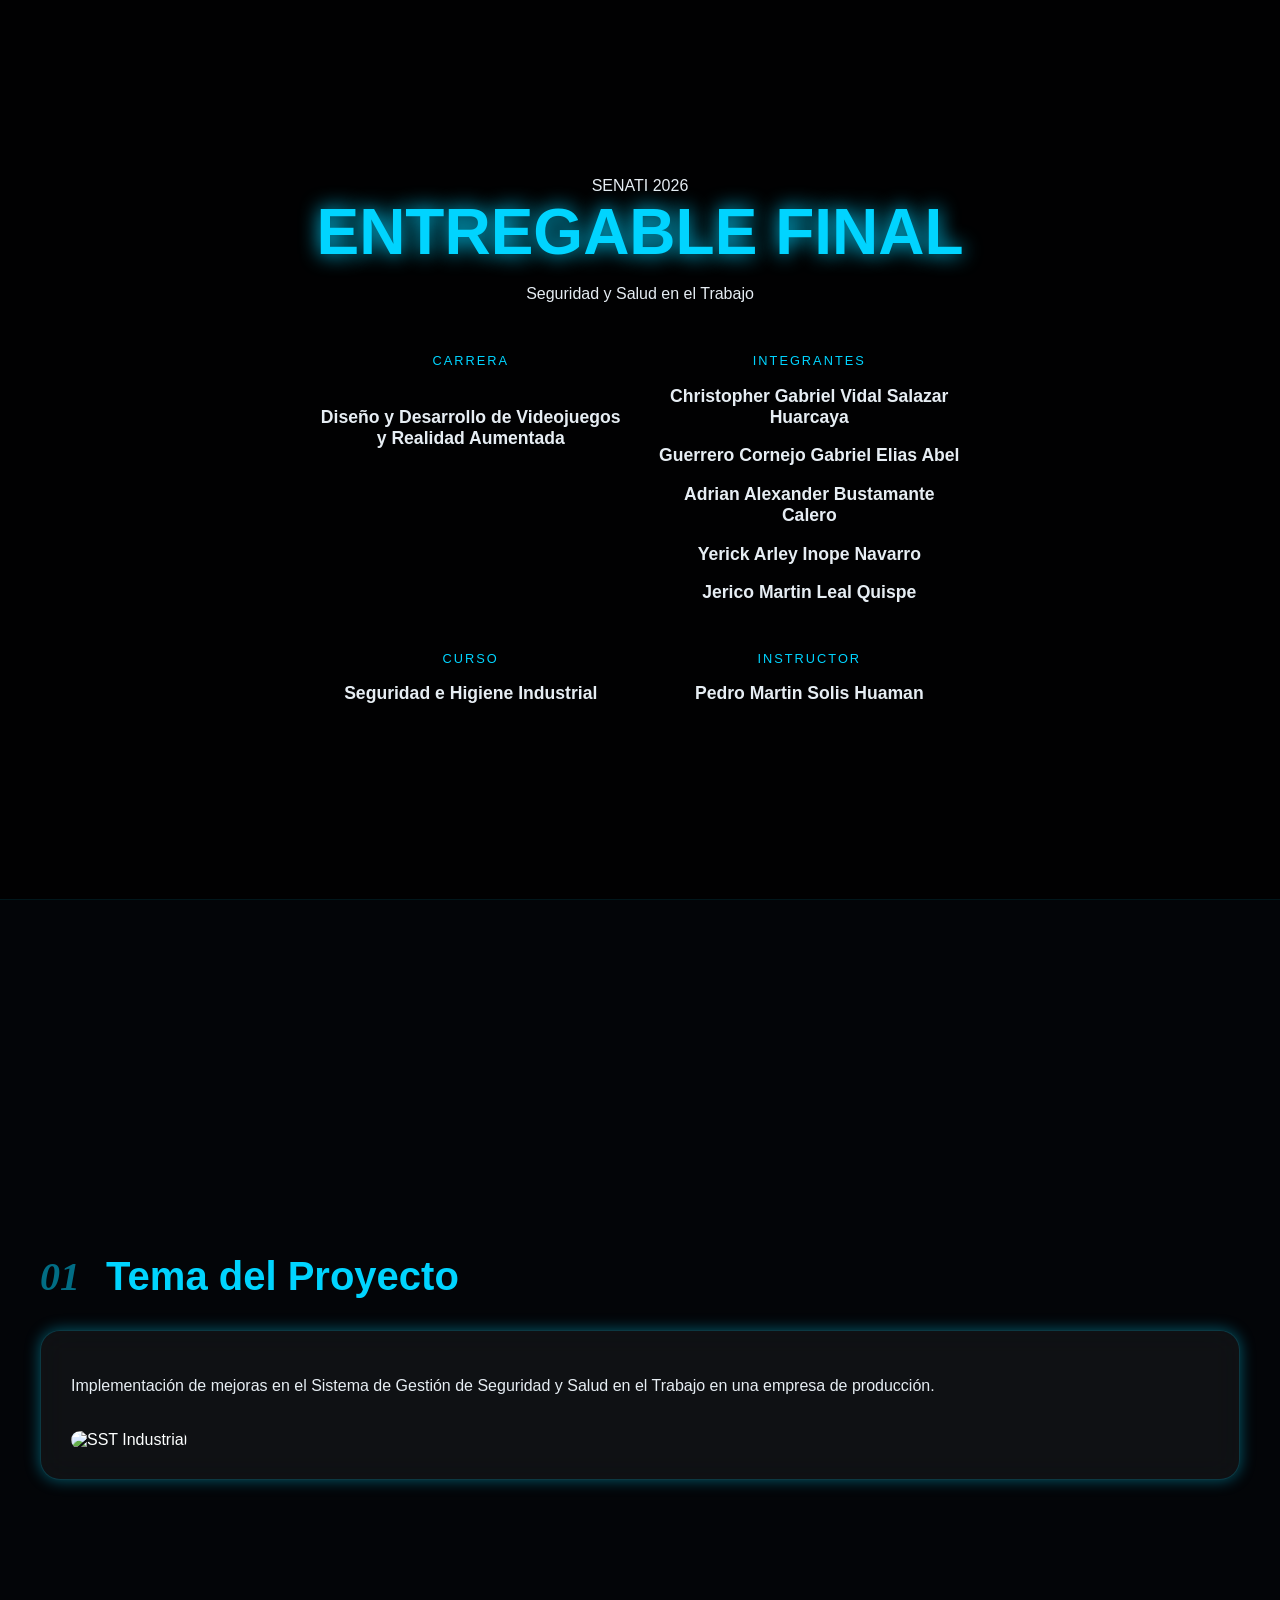
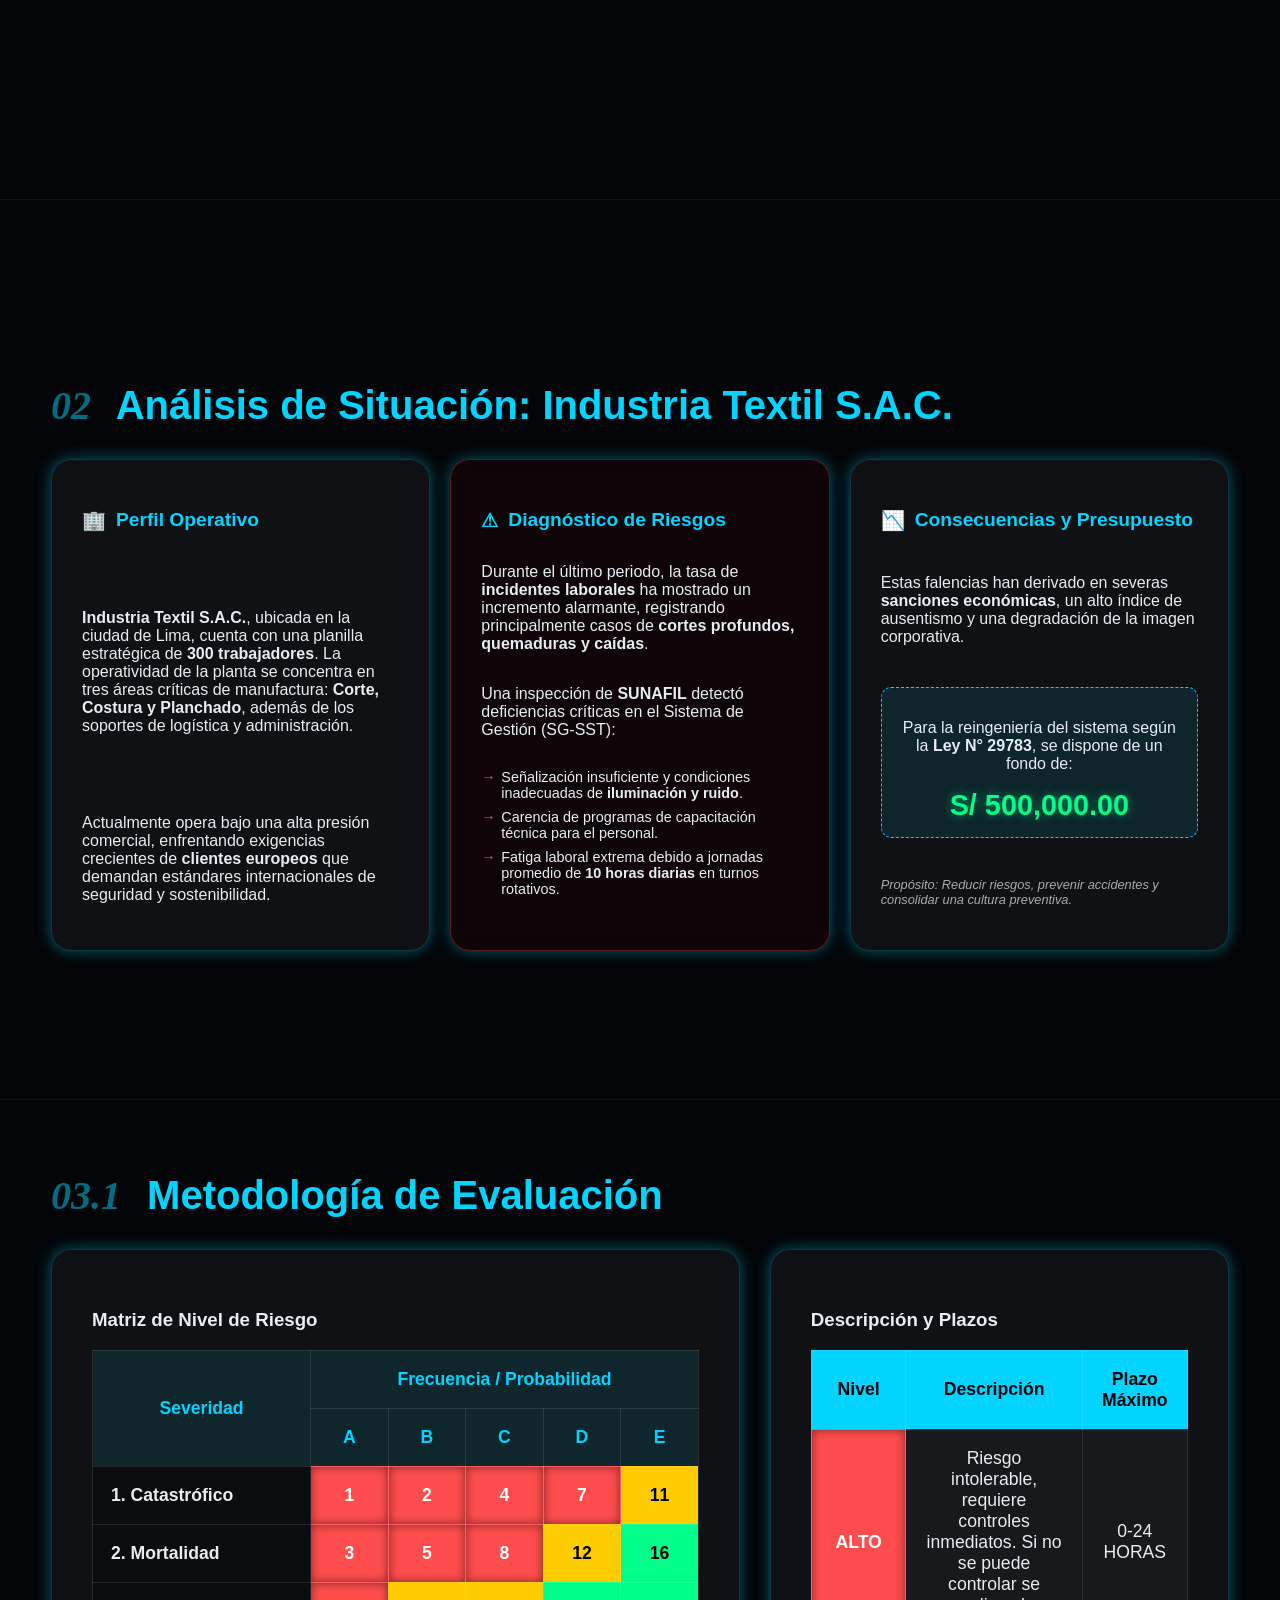
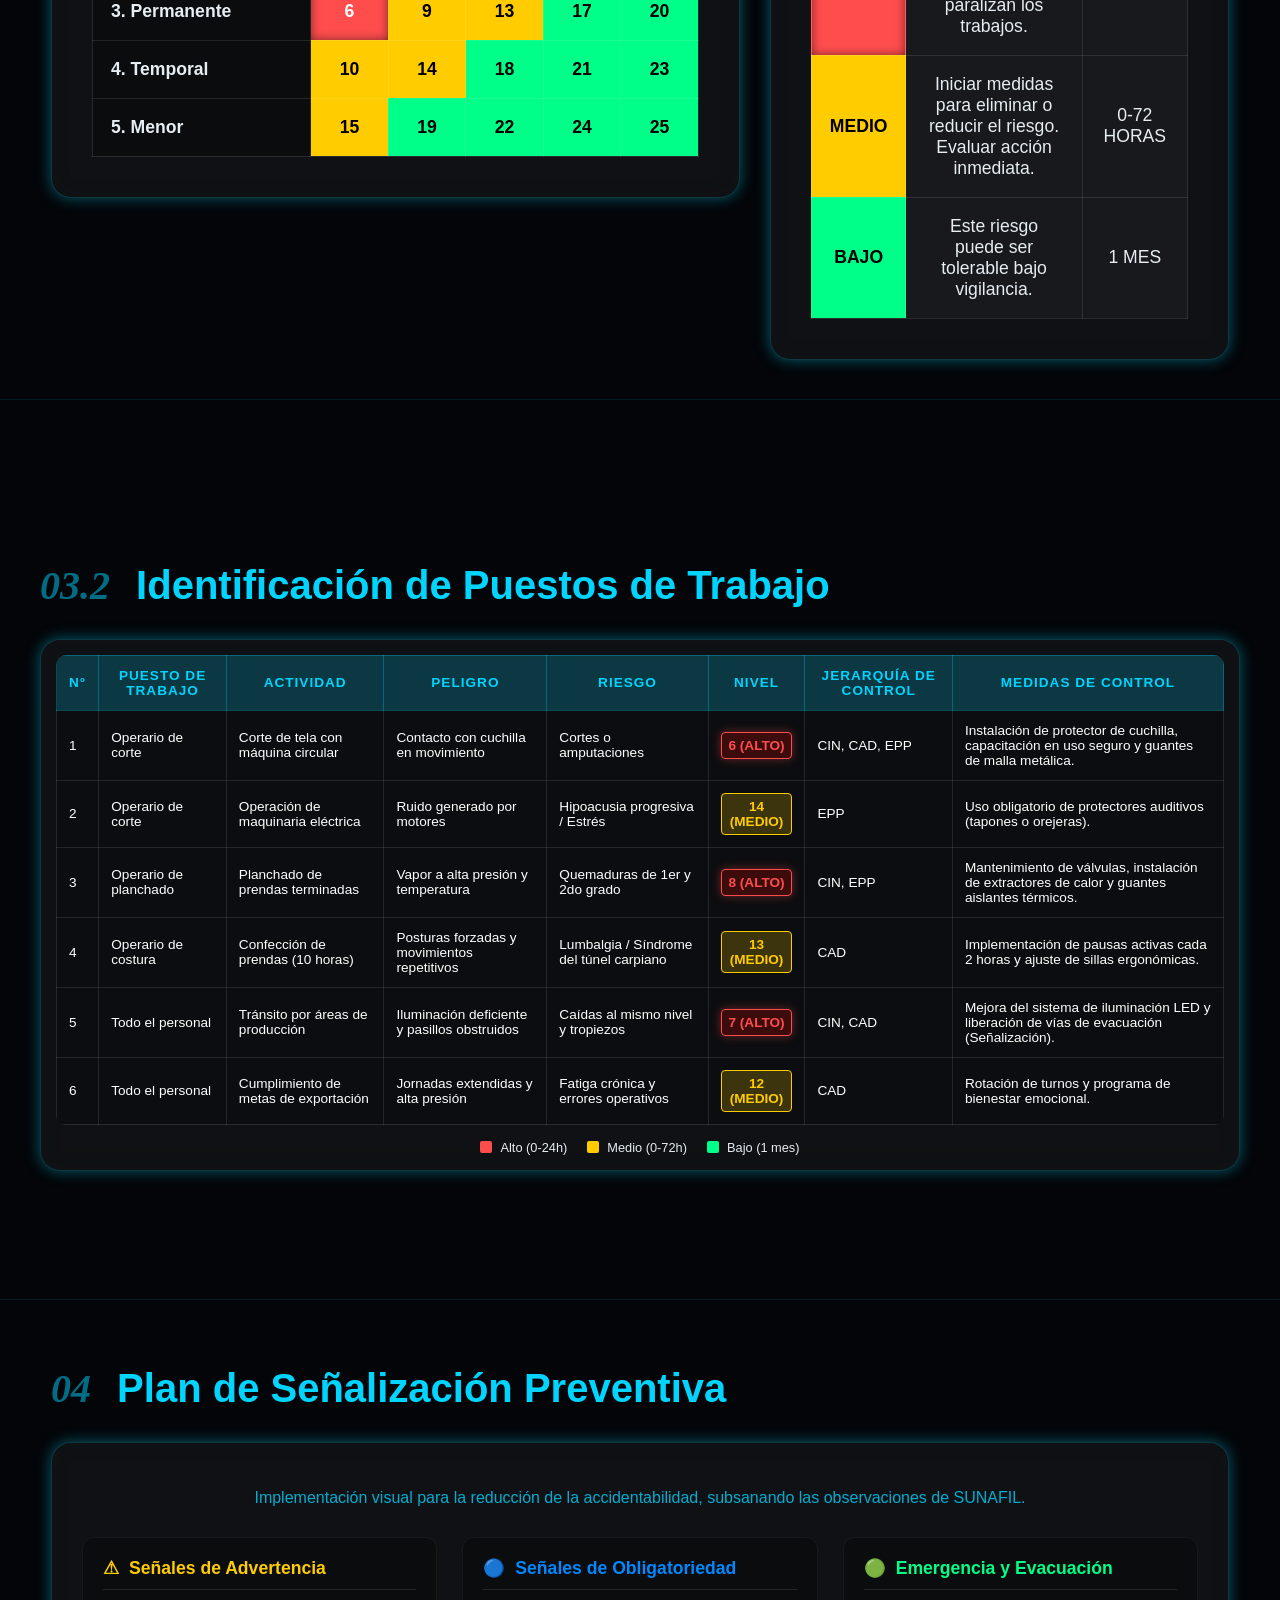
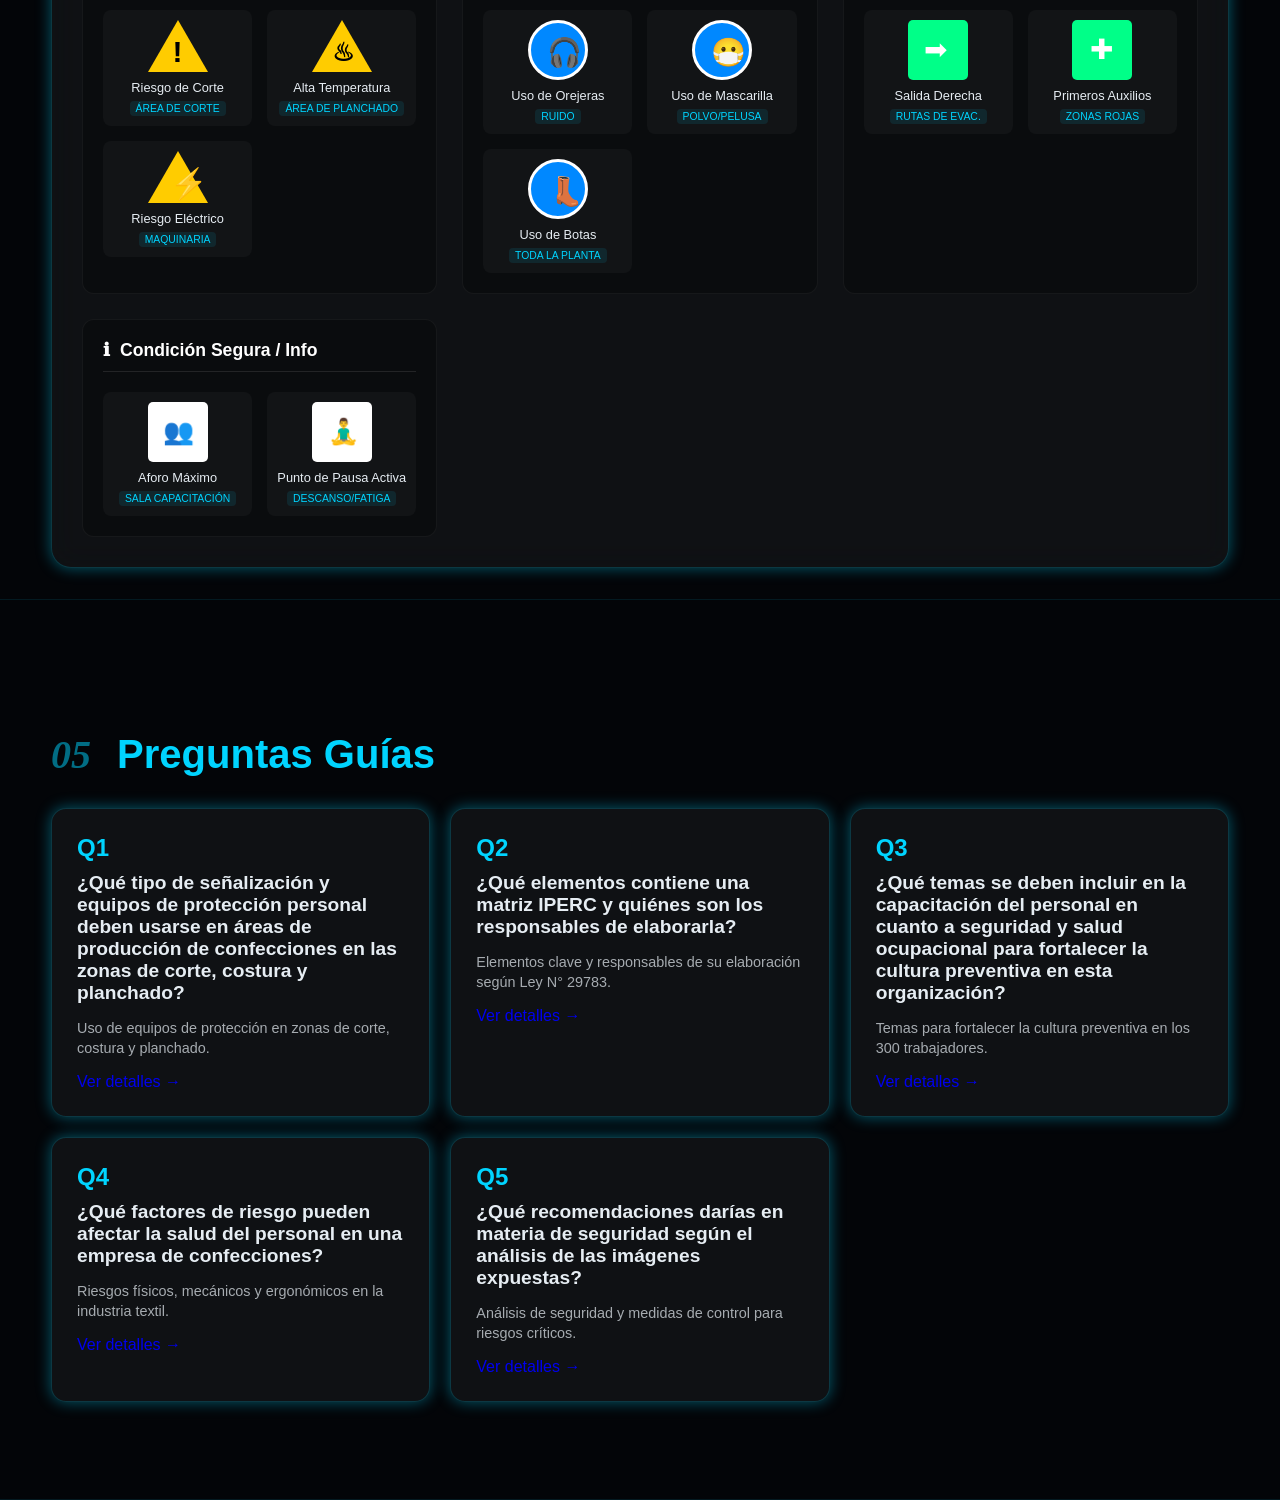
==== commit e9e0c3be: "Add files via upload" ====
--- a/index.html
+++ b/index.html
@@ -339,33 +339,59 @@
 </section>
 
     <section class="slide">
-        <div class="container">
+        <div class="container wide-container">
             <h2 class="section-title"><span class="number">05</span> Preguntas Guías</h2>
-            <div class="accordion">
-                <div class="question-item">
-                    <h4>1. ¿Qué tipo de señalización y equipos de protección personal deben usarse en áreas de producción de confecciones en las zonas de corte, costura y planchado?</h4>
-                    <p>En un área de confecciones, la señalización y los EPP cambian según el riesgo de cada zona. En corte, hay peligro de cortes, ruido y partículas, así que se usan señales de advertencia y prohibición, además de guantes anticorte, protección auditiva, gafas, mandil y calzado de seguridad. En costura, el riesgo es por agujas, postura y ruido, por lo que se exige señalización de uso de guardas, rutas de evacuación y ergonomía; los EPP incluyen gafas, protección auditiva, mascarilla, dedal y calzado antideslizante. En planchado, el peligro es por quemaduras y electricidad, con señales de superficies calientes y uso obligatorio de protección; se utilizan guantes térmicos, mandil de algodón, calzado dieléctrico y manguillas. En todas las áreas se requiere señalización general como salidas de emergencia, extintores, mapa de riesgos y prohibición de fumar, siguiendo la normativa peruana vigente.</p>
-                </div>
-                <br>
-                <div class="question-item">
-                    <h4>2. ¿Qué elementos contiene una matriz IPERC y quiénes son los responsables de elaborarla?</h4>
-                    <p>La matriz IPERC incluye elementos clave como la identificación de la actividad o tarea, los peligros y riesgos asociados, y la evaluación del riesgo según probabilidad y severidad. También considera los controles existentes, las medidas adicionales basadas en la jerarquía de control, los responsables con sus plazos, y el seguimiento y revisión. Su elaboración es responsabilidad principal del empleador, con participación del Comité de Seguridad y Salud en el Trabajo, el supervisor, el área de SST y los trabajadores, conforme a la Ley N.º 29783.</p>
-                </div>
-                <br>
-                <div class="question-item">
-                    <h4>3. ¿Qué temas se deben incluir en la capacitación del personal en cuanto a seguridad y salud ocupacional para fortalecer la cultura preventiva en esta organización?</h4>
-                    <p>Para fortalecer la cultura preventiva en la empresa, la capacitación en seguridad debe enfocarse en la identificación de peligros y evaluación de riesgos (IPERC), el uso correcto de equipos de protección personal para evitar cortes y quemaduras, la seguridad operativa en máquinas de costura y planchado, el cumplimiento estricto de la señalización y los protocolos de respuesta ante emergencias e incendios. Por otro lado, en cuanto a salud ocupacional, es indispensable incluir programas de ergonomía y pausas activas para mitigar posturas forzadas, capacitación en higiene industrial sobre los riesgos del ruido y la iluminación deficiente, así como la gestión de la fatiga laboral derivada de las jornadas de 10 horas y los turnos rotativos para asegurar el bienestar físico y mental de los 300 trabajadores.</p>
-                </div>
-                <br>
-                <div class="question-item">
-                    <h4>4. ¿Qué factores de riesgo pueden afectar la salud del personal en una empresa de confecciones?</h4>
-                    <p>En una empresa de confecciones, la salud del personal puede verse afectada por factores físicos como ruido, mala iluminación y altas temperaturas; mecánicos como cortes, atrapamientos y quemaduras; ergonómicos como posturas forzadas, movimientos repetitivos y fatiga; psicosociales como jornadas largas y presión por productividad; y químicos como el polvo textil y vapores.</p>
-                </div>
-                <br>
-                <div class="question-item">
-                    <h4>5. ¿Qué recomendaciones darías en materia de seguridad según el análisis de las imágenes expuestas?</h4>
-                    <p>En una empresa de confecciones, se debe priorizar la eliminación inmediata de riesgos altos deteniendo las actividades hasta controlarlos, implementar guardas de seguridad en máquinas de corte y costura, mejorar la ergonomía con estaciones y sillas adecuadas, colocar señalización preventiva en zonas de riesgo como áreas ruidosas o con polvo, realizar mantenimiento periódico a equipos e instalaciones eléctricas para evitar accidentes, y mantener orden y limpieza (5S) para prevenir caídas y asegurar evacuaciones rápidas.</p>
-                </div>
+            
+            <div class="questions-grid">
+                <a href="pregunta1.html" target="_blank" class="question-card">
+                    <div class="card-content">
+                        <span class="q-number">Q1</span>
+                        <h3>¿Qué tipo de señalización y equipos de protección personal deben usarse en áreas de
+producción de confecciones en las zonas de corte, costura y planchado?</h3>
+                        <p>Uso de equipos de protección en zonas de corte, costura y planchado.</p>
+                        <span class="view-more">Ver detalles →</span>
+                    </div>
+                </a>
+
+                <a href="pregunta2.html" target="_blank" class="question-card">
+                    <div class="card-content">
+                        <span class="q-number">Q2</span>
+                        <h3>¿Qué elementos contiene una matriz IPERC y quiénes son los responsables de
+elaborarla?</h3>
+                        <p>Elementos clave y responsables de su elaboración según Ley N° 29783.</p>
+                        <span class="view-more">Ver detalles →</span>
+                    </div>
+                </a>
+
+                <a href="pregunta3.html" target="_blank" class="question-card">
+                    <div class="card-content">
+                        <span class="q-number">Q3</span>
+                        <h3>¿Qué temas se deben incluir en la capacitación del personal en cuanto a seguridad y
+salud ocupacional para fortalecer la cultura preventiva en esta organización?</h3>
+                        <p>Temas para fortalecer la cultura preventiva en los 300 trabajadores.</p>
+                        <span class="view-more">Ver detalles →</span>
+                    </div>
+                </a>
+
+                <a href="pregunta4.html" target="_blank" class="question-card">
+                    <div class="card-content">
+                        <span class="q-number">Q4</span>
+                        <h3>¿Qué factores de riesgo pueden afectar la salud del personal en una empresa de
+confecciones?</h3>
+                        <p>Riesgos físicos, mecánicos y ergonómicos en la industria textil.</p>
+                        <span class="view-more">Ver detalles →</span>
+                    </div>
+                </a>
+
+                <a href="pregunta5.html" target="_blank" class="question-card">
+                    <div class="card-content">
+                        <span class="q-number">Q5</span>
+                        <h3>¿Qué recomendaciones darías en materia de seguridad según el análisis de las
+imágenes expuestas?</h3>
+                        <p>Análisis de seguridad y medidas de control para riesgos críticos.</p>
+                        <span class="view-more">Ver detalles →</span>
+                    </div>
+                </a>
             </div>
         </div>
     </section>
--- a/style.css
+++ b/style.css
@@ -3,16 +3,33 @@
     --dark-bg: #030508;
     --glass-bg: rgba(255, 255, 255, 0.05);
     --border-glow: 0 0 15px rgba(0, 212, 255, 0.4);
+    /* Variables para tema */
+    --bg-color: #030508; /* Igual a --dark-bg */
+    --card-bg: rgba(255, 255, 255, 0.05); /* Igual a --glass-bg */
+    --text-color: #e6edf3;
+    --neon-color: #00d4ff; /* Igual a --neon-blue */
+}
+
+/* Variables para Modo Claro */
+[data-theme="light"] {
+    --bg-color: #f0f2f5;
+    --card-bg: rgba(255, 255, 255, 0.9);
+    --text-color: #1a1a1a;
+    --neon-color: #007bff; /* Un azul más sólido para lectura */
+    --neon-blue: #007bff; /* Actualizar también */
+    --dark-bg: #f0f2f5;
+    --glass-bg: rgba(255, 255, 255, 0.9);
 }
 
 * { box-sizing: border-box; }
 
 body {
-    background-color: var(--dark-bg);
-    color: #e6edf3;
+    background-color: var(--bg-color);
+    color: var(--text-color);
     font-family: 'Segoe UI', sans-serif;
     margin: 0;
     scroll-snap-type: y mandatory; /* Hace que se detenga en cada slide */
+    transition: background-color 0.3s ease, color 0.3s ease;
 }
 
 .slide {
@@ -579,22 +596,6 @@
     font-style: italic;
     opacity: 0.7;
 }
-/* Variables por Defecto (Modo Oscuro) */
-:root {
-    --bg-color: #0b0e14;
-    --card-bg: rgba(255, 255, 255, 0.05);
-    --text-color: #ffffff;
-    --neon-color: #00d4ff;
-}
-
-/* Variables para Modo Claro */
-[data-theme="light"] {
-    --bg-color: #f0f2f5;
-    --card-bg: rgba(255, 255, 255, 0.9);
-    --text-color: #1a1a1a;
-    --neon-color: #007bff; /* Un azul más sólido para lectura */
-}
-
 /* Estilos del Botón Switch */
 .theme-switch-wrapper {
     display: flex;
@@ -651,30 +652,335 @@
 .slider.round::before { border-radius: 50%; }
 
 .icon-sun, .icon-moon { font-size: 14px; }
-/* VARIABLES GLOBALES */
-:root {
-    --bg-color: #0b0e14; /* Color oscuro de fondo */
-    --card-bg: rgba(255, 255, 255, 0.05);
-    --text-color: #ffffff;
-    --neon-blue: #00d4ff;
-}
-
-/* ESTADOS CUANDO EL MODO CLARO ESTÁ ACTIVO */
-[data-theme="light"] {
-    --bg-color: #ffffff; /* Fondo blanco */
-    --card-bg: #f0f2f5;  /* Gris muy claro para tarjetas */
-    --text-color: #1a1a1a; /* Texto negro */
-    --neon-blue: #0056b3;  /* Azul oscuro para que se lea en blanco */
-}
-
-/* APLICA LAS VARIABLES AL CUERPO */
-body {
-    background-color: var(--bg-color);
+/* GRID DE PREGUNTAS */
+.questions-grid {
+    display: grid;
+    grid-template-columns: repeat(auto-fit, minmax(280px, 1fr));
+    gap: 20px;
+    margin-top: 30px;
+}
+
+.question-card {
+    text-decoration: none; /* Quita el subrayado del link */
+    background: var(--card-bg);
+    border: 1px solid rgba(0, 212, 255, 0.2);
+    border-radius: 15px;
+    padding: 25px;
+    transition: all 0.3s ease;
+    display: flex;
+    flex-direction: column;
+    box-shadow: var(--border-glow);
+}
+
+.question-card:hover {
+    transform: translateY(-10px);
+    border-color: var(--neon-blue);
+    background: rgba(0, 212, 255, 0.1);
+}
+
+.q-number {
+    color: var(--neon-blue);
+    font-weight: bold;
+    font-size: 1.5rem;
+    display: block;
+    margin-bottom: 10px;
+}
+
+.question-card h3 {
     color: var(--text-color);
-    transition: background-color 0.3s ease, color 0.3s ease;
-}
-
-.glass-card {
-    background: var(--card-bg) !important;
-    color: var(--text-color) !important;
+    margin: 0 0 10px 0;
+    font-size: 1.2rem;
+}
+
+.question-card p {
+    color: var(--text-color);
+    opacity: 0.7;
+    font-size: 0.9rem;
+    line-height: 1.4;
+}
+
+/* Ajuste para Modo Claro */
+[data-theme="light"] .question-card {
+    background: #ffffff;
+    box-shadow: 0 4px 15px rgba(0,0,0,0.1);
+}
+
+/* MEDIA QUERIES PARA RESPONSIVIDAD */
+
+/* Tablets y móviles grandes (max-width: 1024px) */
+@media (max-width: 1024px) {
+    .neon-text-static {
+        font-size: 3rem;
+    }
+    .section-title {
+        font-size: 2rem;
+    }
+    .glass-card {
+        padding: 20px;
+    }
+    .grid-2col {
+        grid-template-columns: 1fr;
+        gap: 20px;
+    }
+    .wide-container {
+        max-width: 100% !important;
+        padding: 0 10px;
+    }
+    .grid-methodology {
+        grid-template-columns: 1fr;
+        gap: 20px;
+    }
+    .big-card {
+        padding: 20px !important;
+    }
+    .big-table {
+        font-size: 0.9rem !important;
+    }
+    .big-table th, .big-table td {
+        padding: 10px !important;
+    }
+    .iperc-table {
+        font-size: 0.7rem;
+    }
+    .iperc-table th, .iperc-table td {
+        padding: 8px;
+    }
+    .signage-grid {
+        grid-template-columns: repeat(auto-fit, minmax(250px, 1fr));
+        gap: 20px;
+    }
+    .questions-grid {
+        grid-template-columns: repeat(auto-fit, minmax(250px, 1fr));
+        gap: 15px;
+    }
+    .question-card {
+        padding: 20px;
+    }
+    .question-card h3 {
+        font-size: 1rem;
+    }
+    .question-card p {
+        font-size: 0.8rem;
+    }
+}
+
+/* Móviles (max-width: 768px) */
+@media (max-width: 768px) {
+    .slide {
+        height: auto;
+        min-height: 100vh;
+        padding: 10px;
+    }
+    .neon-text-static {
+        font-size: 2.5rem;
+    }
+    .subtitle {
+        font-size: 1.2rem;
+    }
+    .team-grid {
+        grid-template-columns: 1fr;
+        gap: 20px;
+    }
+    .info-item p {
+        font-size: 1rem;
+    }
+    .section-title {
+        font-size: 1.8rem;
+        margin-bottom: 20px;
+    }
+    .glass-card {
+        padding: 15px;
+    }
+    .grid-context {
+        grid-template-columns: 1fr;
+        gap: 15px;
+    }
+    .context-box h3 {
+        font-size: 1rem;
+    }
+    .budget-highlight .amount {
+        font-size: 1.5rem;
+    }
+    .risk-matrix, .deadline-table {
+        font-size: 0.6rem;
+    }
+    .risk-matrix th, .risk-matrix td,
+    .deadline-table th, .deadline-table td {
+        padding: 5px;
+    }
+    .iperc-table {
+        font-size: 0.6rem;
+    }
+    .iperc-table th, .iperc-table td {
+        padding: 5px;
+    }
+    .matrix-legend {
+        flex-wrap: wrap;
+        gap: 10px;
+    }
+    .signage-grid {
+        grid-template-columns: 1fr;
+        gap: 15px;
+    }
+    .sign-list {
+        grid-template-columns: repeat(auto-fit, minmax(100px, 1fr));
+        gap: 10px;
+    }
+    .sign-visual {
+        width: 50px;
+        height: 50px;
+    }
+    .sign-item p {
+        font-size: 0.7rem;
+    }
+    .area-tag {
+        font-size: 0.6rem;
+    }
+    .questions-grid {
+        grid-template-columns: 1fr;
+        gap: 10px;
+    }
+    .question-card {
+        padding: 15px;
+    }
+    .q-number {
+        font-size: 1.2rem;
+    }
+    .question-card h3 {
+        font-size: 0.9rem;
+    }
+    .question-card p {
+        font-size: 0.8rem;
+    }
+    .theme-switch-wrapper {
+        top: 10px;
+        right: 10px;
+    }
+}
+
+/* Móviles pequeños (max-width: 480px) */
+@media (max-width: 480px) {
+    .neon-text-static {
+        font-size: 2rem;
+    }
+    .subtitle {
+        font-size: 1rem;
+    }
+    .header-info {
+        padding: 10px;
+    }
+    .badge-senati {
+        font-size: 0.8rem;
+    }
+    .main-title {
+        margin: 20px 0;
+    }
+    .team-grid {
+        gap: 15px;
+    }
+    .info-item label {
+        font-size: 0.7rem;
+    }
+    .info-item p {
+        font-size: 0.9rem;
+    }
+    .section-title {
+        font-size: 1.5rem;
+    }
+    .glass-card {
+        padding: 10px;
+    }
+    .image-placeholder img {
+        margin-top: 10px;
+    }
+    .context-box h3 {
+        font-size: 0.9rem;
+    }
+    .neon-list-small {
+        font-size: 0.8rem;
+    }
+    .budget-highlight {
+        padding: 10px;
+    }
+    .budget-highlight .amount {
+        font-size: 1.2rem;
+    }
+    .legal-note {
+        font-size: 0.7rem;
+    }
+    .big-table {
+        font-size: 0.7rem !important;
+    }
+    .big-table th, .big-table td {
+        padding: 5px !important;
+    }
+    .row-large td {
+        height: 80px;
+    }
+    .iperc-table {
+        font-size: 0.5rem;
+    }
+    .iperc-table th, .iperc-table td {
+        padding: 3px;
+    }
+    .risk-badge {
+        padding: 3px;
+        font-size: 0.8rem;
+    }
+    .matrix-legend {
+        gap: 5px;
+        font-size: 0.7rem;
+    }
+    .legend-item {
+        gap: 5px;
+    }
+    .box {
+        width: 10px;
+        height: 10px;
+    }
+    .sign-group {
+        padding: 15px;
+    }
+    .sign-group h3 {
+        font-size: 1rem;
+    }
+    .sign-list {
+        grid-template-columns: 1fr;
+        gap: 8px;
+    }
+    .sign-visual {
+        width: 40px;
+        height: 40px;
+    }
+    .sign-item {
+        padding: 8px;
+    }
+    .sign-item p {
+        font-size: 0.6rem;
+        margin: 5px 0 2px 0;
+    }
+    .area-tag {
+        font-size: 0.5rem;
+        padding: 1px 4px;
+    }
+    .questions-grid {
+        gap: 8px;
+    }
+    .question-card {
+        padding: 10px;
+    }
+    .q-number {
+        font-size: 1rem;
+        margin-bottom: 5px;
+    }
+    .question-card h3 {
+        font-size: 0.8rem;
+        margin: 0 0 5px 0;
+    }
+    .question-card p {
+        font-size: 0.7rem;
+    }
+    .view-more {
+        font-size: 0.8rem;
+    }
 }
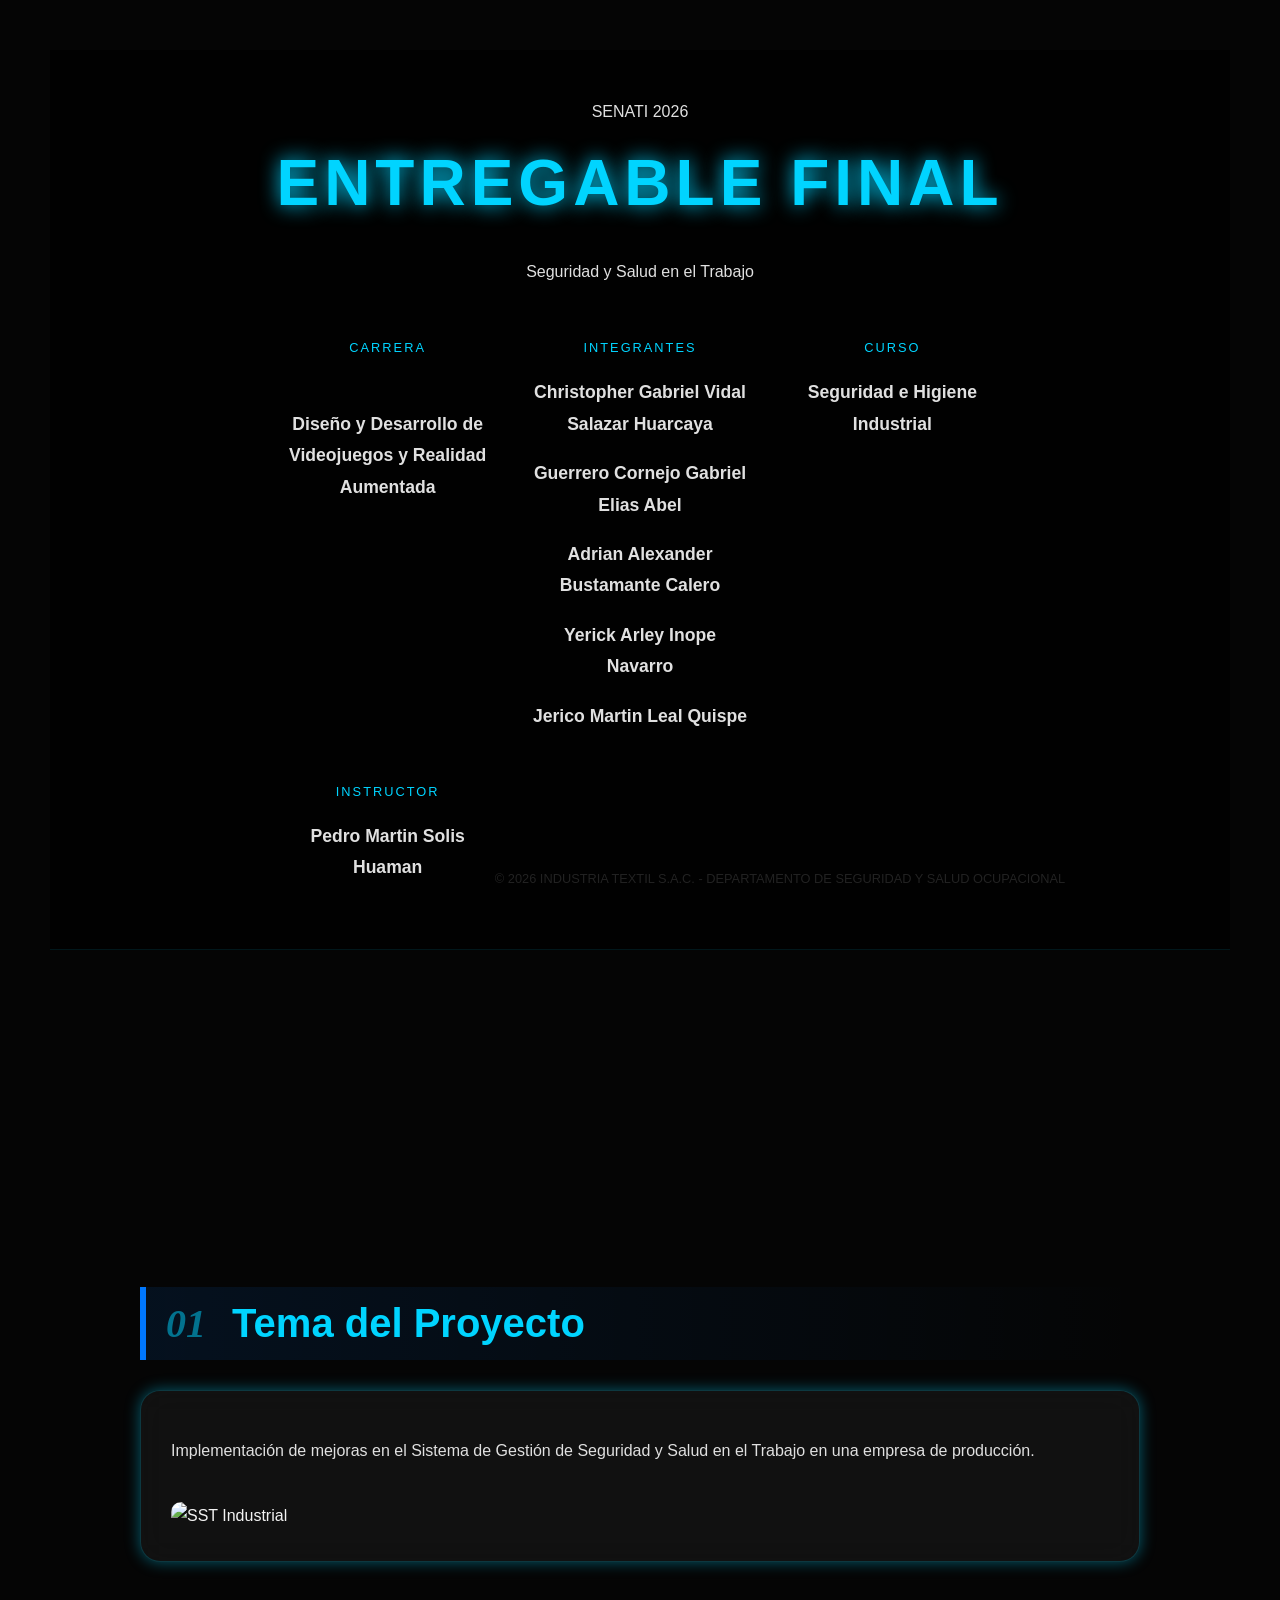
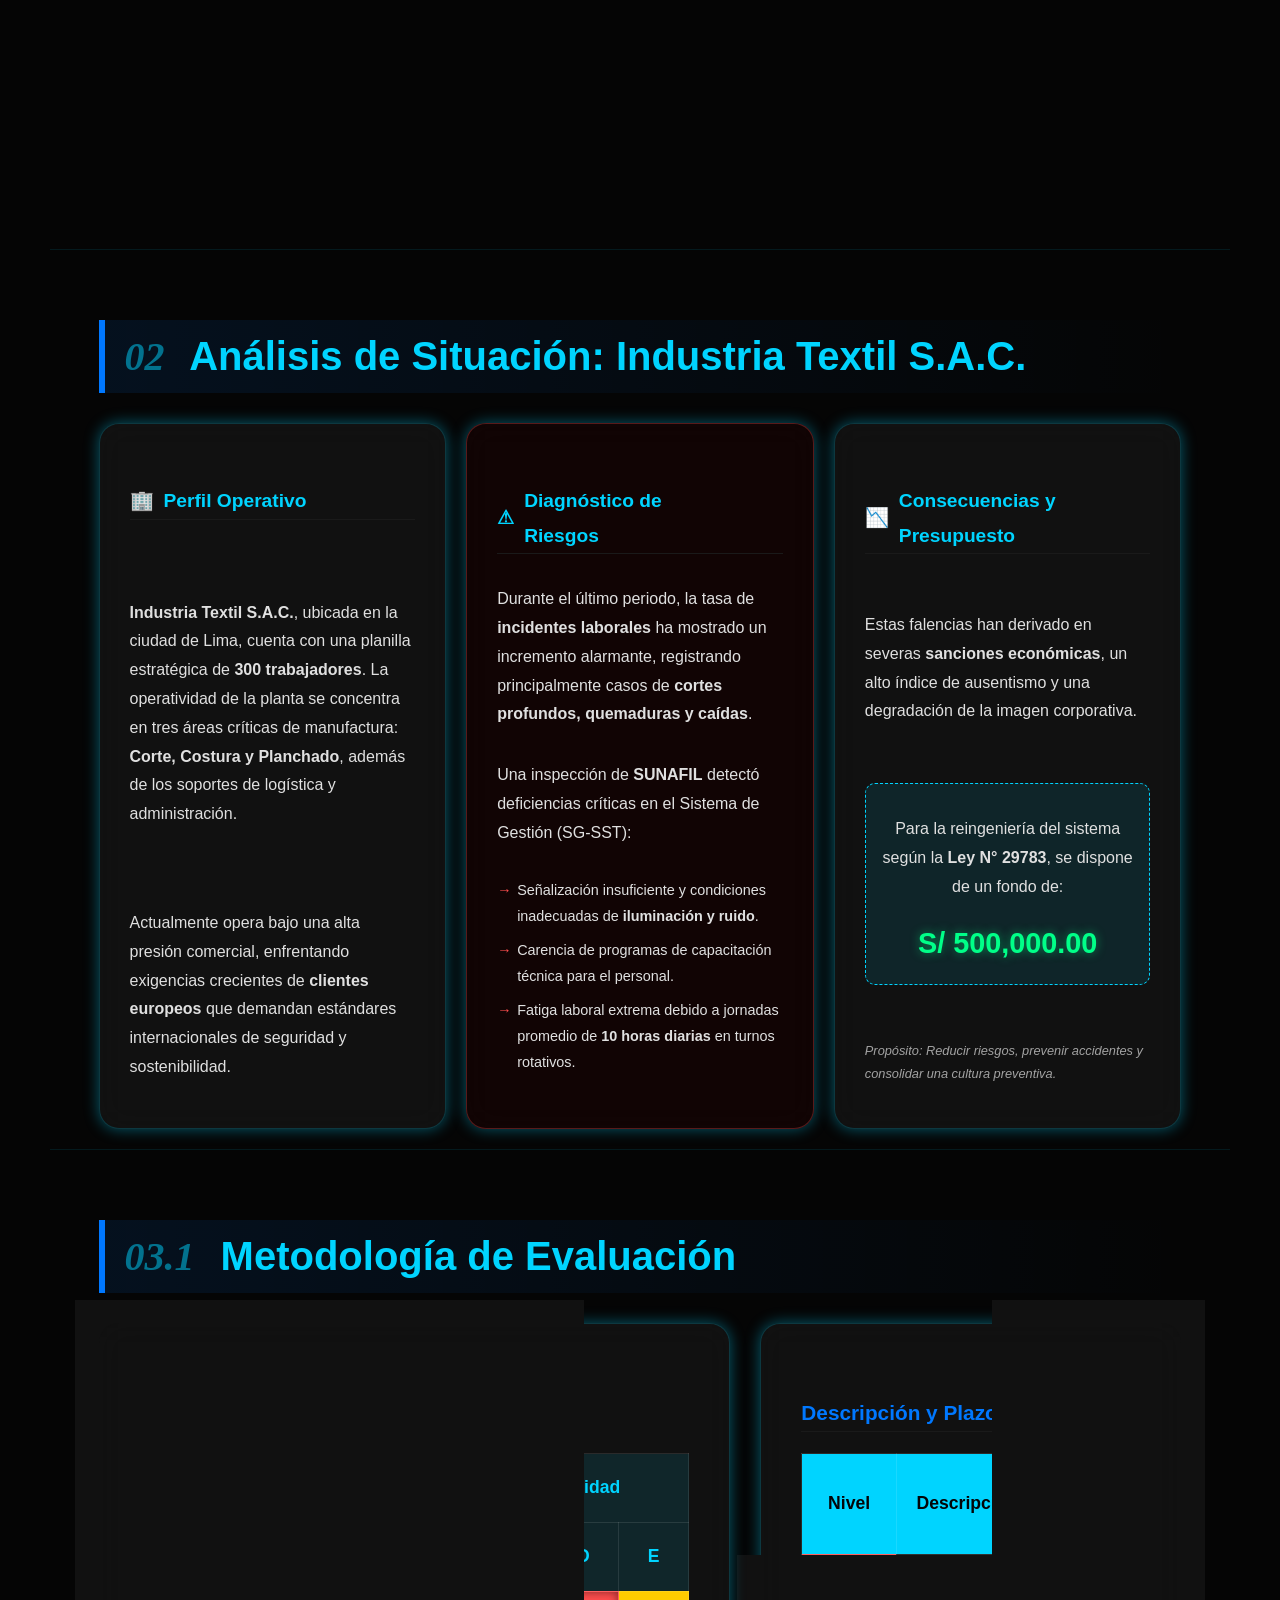
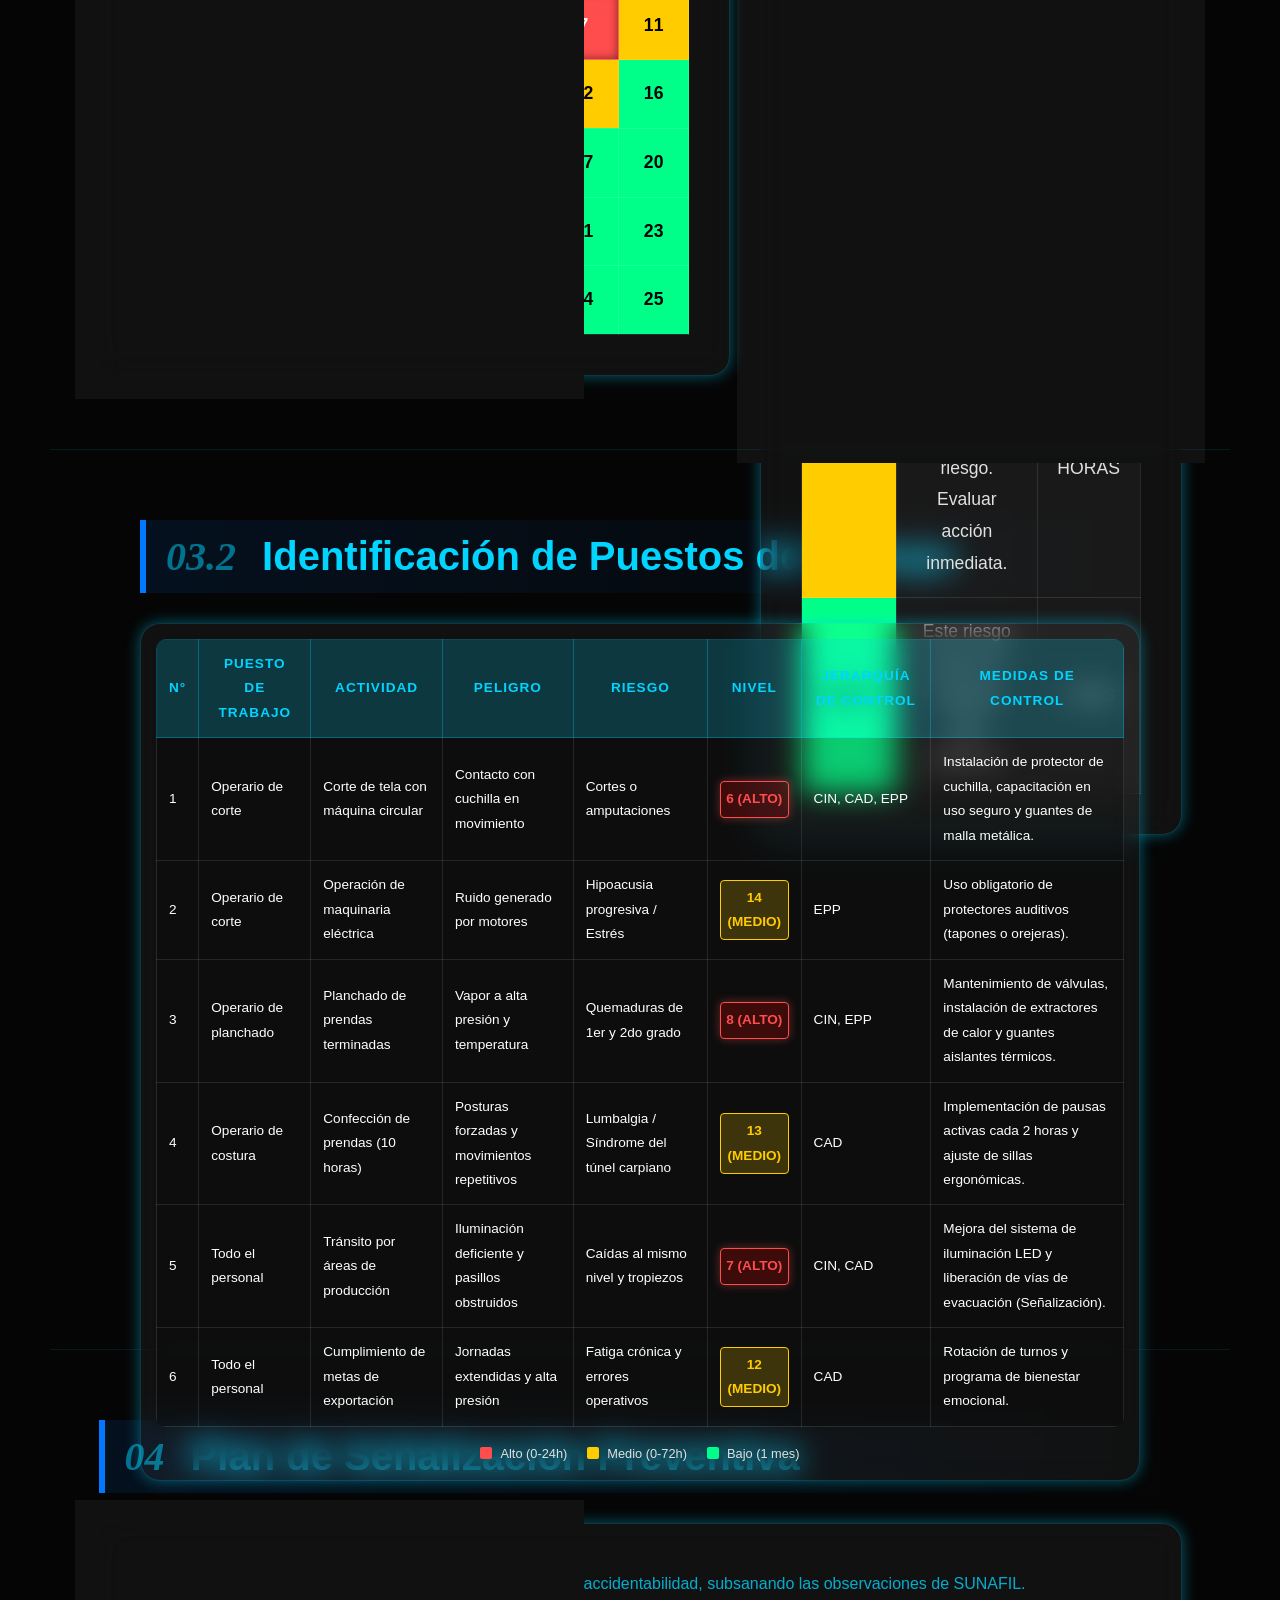
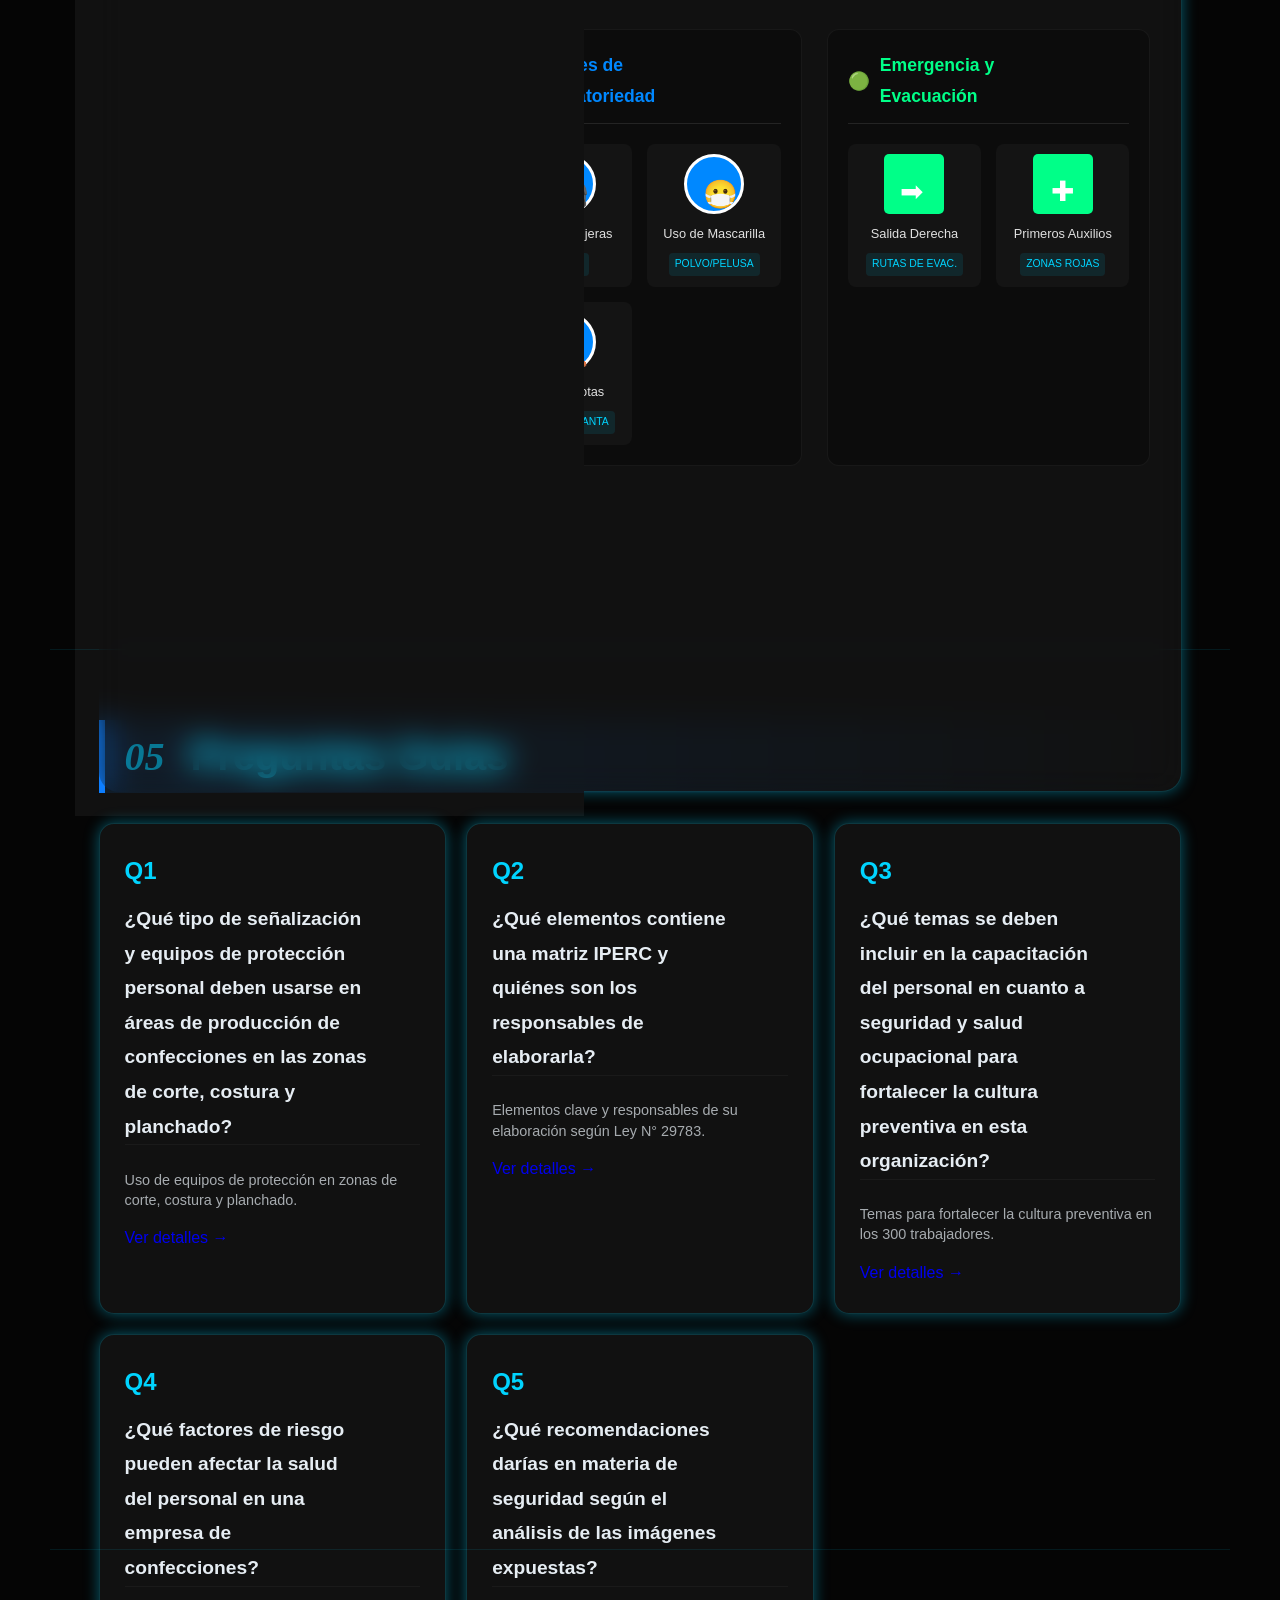
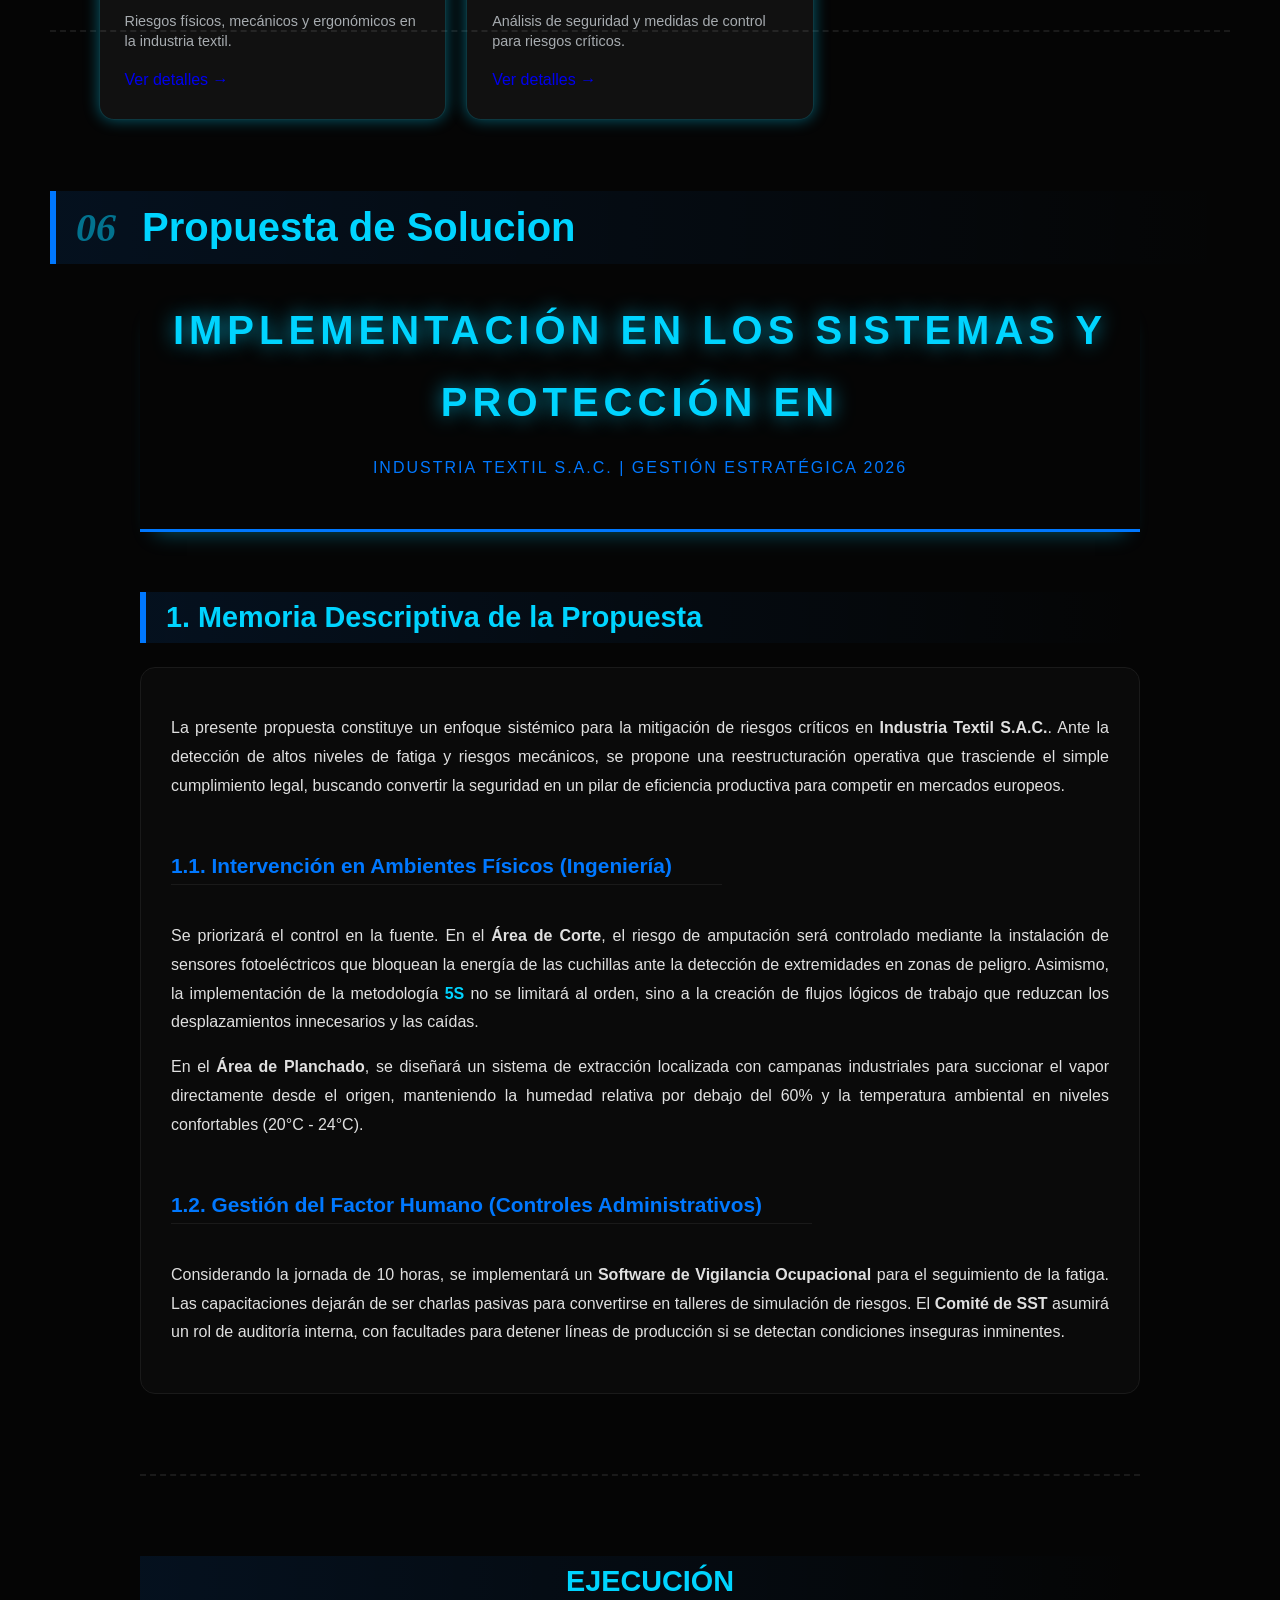
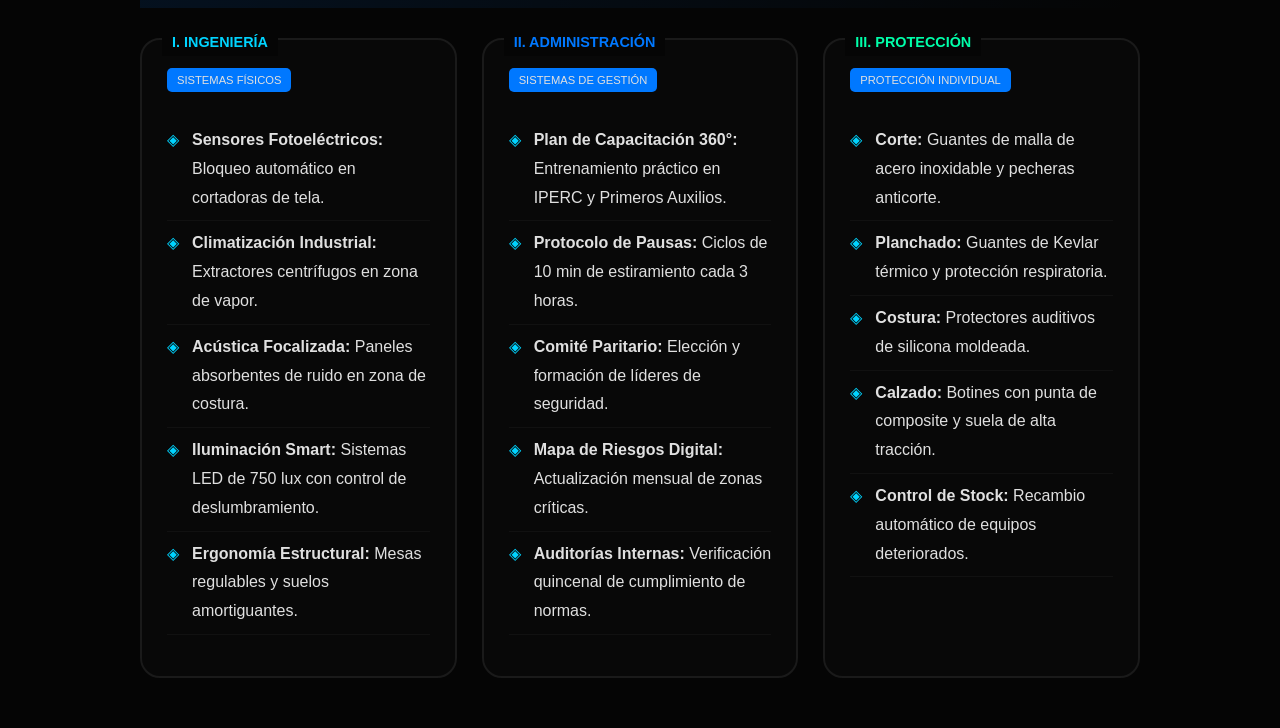
==== commit 431dbc7a: "Add files via upload" ====
--- a/index.html
+++ b/index.html
@@ -395,7 +395,78 @@
             </div>
         </div>
     </section>
-
+    <hr><br>
+
+<h2 class="section-title"><span class="number">06</span> Propuesta de Solucion</h2>
+<div class="container">
+
+    <header>
+        <h1>Implementación en los sistemas y protección en </h1>
+        <p style="color: var(--deep-blue); letter-spacing: 2px;">INDUSTRIA TEXTIL S.A.C. | GESTIÓN ESTRATÉGICA 2026</p>
+    </header>
+
+    <section>
+        <h2>1. Memoria Descriptiva de la Propuesta</h2>
+        <div class="content-block">
+            <p>La presente propuesta constituye un enfoque sistémico para la mitigación de riesgos críticos en <strong>Industria Textil S.A.C.</strong>. Ante la detección de altos niveles de fatiga y riesgos mecánicos, se propone una reestructuración operativa que trasciende el simple cumplimiento legal, buscando convertir la seguridad en un pilar de eficiencia productiva para competir en mercados europeos.</p>
+            
+            <h3>1.1. Intervención en Ambientes Físicos (Ingeniería)</h3>
+            <p>Se priorizará el control en la fuente. En el <strong>Área de Corte</strong>, el riesgo de amputación será controlado mediante la instalación de sensores fotoeléctricos que bloquean la energía de las cuchillas ante la detección de extremidades en zonas de peligro. Asimismo, la implementación de la metodología <span class="highlight">5S</span> no se limitará al orden, sino a la creación de flujos lógicos de trabajo que reduzcan los desplazamientos innecesarios y las caídas.</p>
+            <p>En el <strong>Área de Planchado</strong>, se diseñará un sistema de extracción localizada con campanas industriales para succionar el vapor directamente desde el origen, manteniendo la humedad relativa por debajo del 60% y la temperatura ambiental en niveles confortables (20°C - 24°C).</p>
+            
+            <h3>1.2. Gestión del Factor Humano (Controles Administrativos)</h3>
+            <p>Considerando la jornada de 10 horas, se implementará un <strong>Software de Vigilancia Ocupacional</strong> para el seguimiento de la fatiga. Las capacitaciones dejarán de ser charlas pasivas para convertirse en talleres de simulación de riesgos. El <strong>Comité de SST</strong> asumirá un rol de auditoría interna, con facultades para detener líneas de producción si se detectan condiciones inseguras inminentes.</p>
+        </div>
+    </section>
+
+    <hr>
+
+    <section>
+        <h2 style="text-align: center; border: none;">EJECUCIÓN</h2>
+        
+        <div class="esquema-vibrante">
+            
+            <div class="esquema-box box-ing">
+                <span class="badge">SISTEMAS FÍSICOS</span>
+                <ul>
+                    <li><strong>Sensores Fotoeléctricos:</strong> Bloqueo automático en cortadoras de tela.</li>
+                    <li><strong>Climatización Industrial:</strong> Extractores centrífugos en zona de vapor.</li>
+                    <li><strong>Acústica Focalizada:</strong> Paneles absorbentes de ruido en zona de costura.</li>
+                    <li><strong>Iluminación Smart:</strong> Sistemas LED de 750 lux con control de deslumbramiento.</li>
+                    <li><strong>Ergonomía Estructural:</strong> Mesas regulables y suelos amortiguantes.</li>
+                </ul>
+            </div>
+
+            <div class="esquema-box box-adm">
+                <span class="badge">SISTEMAS DE GESTIÓN</span>
+                <ul>
+                    <li><strong>Plan de Capacitación 360°:</strong> Entrenamiento práctico en IPERC y Primeros Auxilios.</li>
+                    <li><strong>Protocolo de Pausas:</strong> Ciclos de 10 min de estiramiento cada 3 horas.</li>
+                    <li><strong>Comité Paritario:</strong> Elección y formación de líderes de seguridad.</li>
+                    <li><strong>Mapa de Riesgos Digital:</strong> Actualización mensual de zonas críticas.</li>
+                    <li><strong>Auditorías Internas:</strong> Verificación quincenal de cumplimiento de normas.</li>
+                </ul>
+            </div>
+
+            <div class="esquema-box box-epp">
+                <span class="badge">PROTECCIÓN INDIVIDUAL</span>
+                <ul>
+                    <li><strong>Corte:</strong> Guantes de malla de acero inoxidable y pecheras anticorte.</li>
+                    <li><strong>Planchado:</strong> Guantes de Kevlar térmico y protección respiratoria.</li>
+                    <li><strong>Costura:</strong> Protectores auditivos de silicona moldeada.</li>
+                    <li><strong>Calzado:</strong> Botines con punta de composite y suela de alta tracción.</li>
+                    <li><strong>Control de Stock:</strong> Recambio automático de equipos deteriorados.</li>
+                </ul>
+            </div>
+
+        </div>
+    </section>
+
+    <footer style="margin-top: 100px; text-align: center; font-size: 0.8rem; color: #444;">
+        © 2026 INDUSTRIA TEXTIL S.A.C. - DEPARTAMENTO DE SEGURIDAD Y SALUD OCUPACIONAL
+    </footer>
+
+</div>
 
 </body>
 </html>
--- a/style.css
+++ b/style.css
@@ -983,4 +983,133 @@
     .view-more {
         font-size: 0.8rem;
     }
-}+}
+:root {
+            --bg: #050505;
+            --card: #0a0a0a;
+            --neon: #00d4ff;
+            --deep-blue: #0078ff;
+            --text: #e0e0e0;
+            --border: #1a1a1a;
+        }
+
+        body {
+            background-color: var(--bg);
+            color: var(--text);
+            font-family: 'Segoe UI', Arial, sans-serif;
+            margin: 0;
+            padding: 50px;
+            line-height: 1.8;
+        }
+
+        .container { max-width: 1000px; margin: auto; }
+
+        header {
+            text-align: center;
+            border-bottom: 3px solid var(--deep-blue);
+            padding-bottom: 30px;
+            margin-bottom: 60px;
+            box-shadow: 0 15px 20px -15px rgba(0, 212, 255, 0.4);
+        }
+
+        h1 {
+            color: var(--neon);
+            font-size: 2.5rem;
+            text-transform: uppercase;
+            letter-spacing: 5px;
+            margin: 0;
+            text-shadow: 0 0 20px rgba(0, 212, 255, 0.7);
+        }
+
+        h2 {
+            color: var(--neon);
+            font-size: 1.8rem;
+            border-left: 6px solid var(--deep-blue);
+            padding-left: 20px;
+            margin-top: 50px;
+            background: linear-gradient(90deg, rgba(0,120,255,0.1) 0%, transparent 100%);
+        }
+
+        h3 {
+            color: var(--deep-blue);
+            font-size: 1.3rem;
+            margin-top: 30px;
+            border-bottom: 1px solid var(--border);
+            display: inline-block;
+            padding-right: 50px;
+        }
+
+        .content-block {
+            background: var(--card);
+            border: 1px solid var(--border);
+            padding: 30px;
+            border-radius: 15px;
+            margin-bottom: 40px;
+            text-align: justify;
+        }
+
+        .highlight { color: var(--neon); font-weight: bold; }
+
+        /* ESTILOS DEL ESQUEMA GRÁFICO EXTENSO */
+        .esquema-vibrante {
+            display: grid;
+            grid-template-columns: repeat(auto-fit, minmax(300px, 1fr));
+            gap: 25px;
+            margin-top: 30px;
+        }
+
+        .esquema-box {
+            border: 2px solid var(--border);
+            border-radius: 20px;
+            padding: 25px;
+            position: relative;
+            transition: 0.3s;
+            background: #080808;
+        }
+
+        .esquema-box:hover {
+            border-color: var(--neon);
+            box-shadow: 0 0 15px rgba(0, 212, 255, 0.2);
+        }
+
+        .esquema-box::before {
+            content: "";
+            position: absolute;
+            top: -10px;
+            left: 20px;
+            background: var(--bg);
+            padding: 0 10px;
+            color: var(--neon);
+            font-weight: bold;
+            font-size: 0.9rem;
+            text-transform: uppercase;
+        }
+
+        .box-ing::before { content: "I. INGENIERÍA"; color: #00d4ff; }
+        .box-adm::before { content: "II. ADMINISTRACIÓN"; color: #0078ff; }
+        .box-epp::before { content: "III. PROTECCIÓN"; color: #00ffaa; }
+
+        .esquema-box ul { list-style: none; padding: 0; }
+        .esquema-box li {
+            padding: 8px 0 8px 25px;
+            border-bottom: 1px solid #111;
+            position: relative;
+        }
+
+        .esquema-box li::before {
+            content: "◈";
+            position: absolute;
+            left: 0;
+            color: var(--neon);
+        }
+
+        .badge {
+            display: inline-block;
+            padding: 2px 10px;
+            border-radius: 5px;
+            background: var(--deep-blue);
+            font-size: 0.7rem;
+            margin-bottom: 10px;
+        }
+
+        hr { border: 0; border-top: 2px dashed var(--border); margin: 80px 0; }
